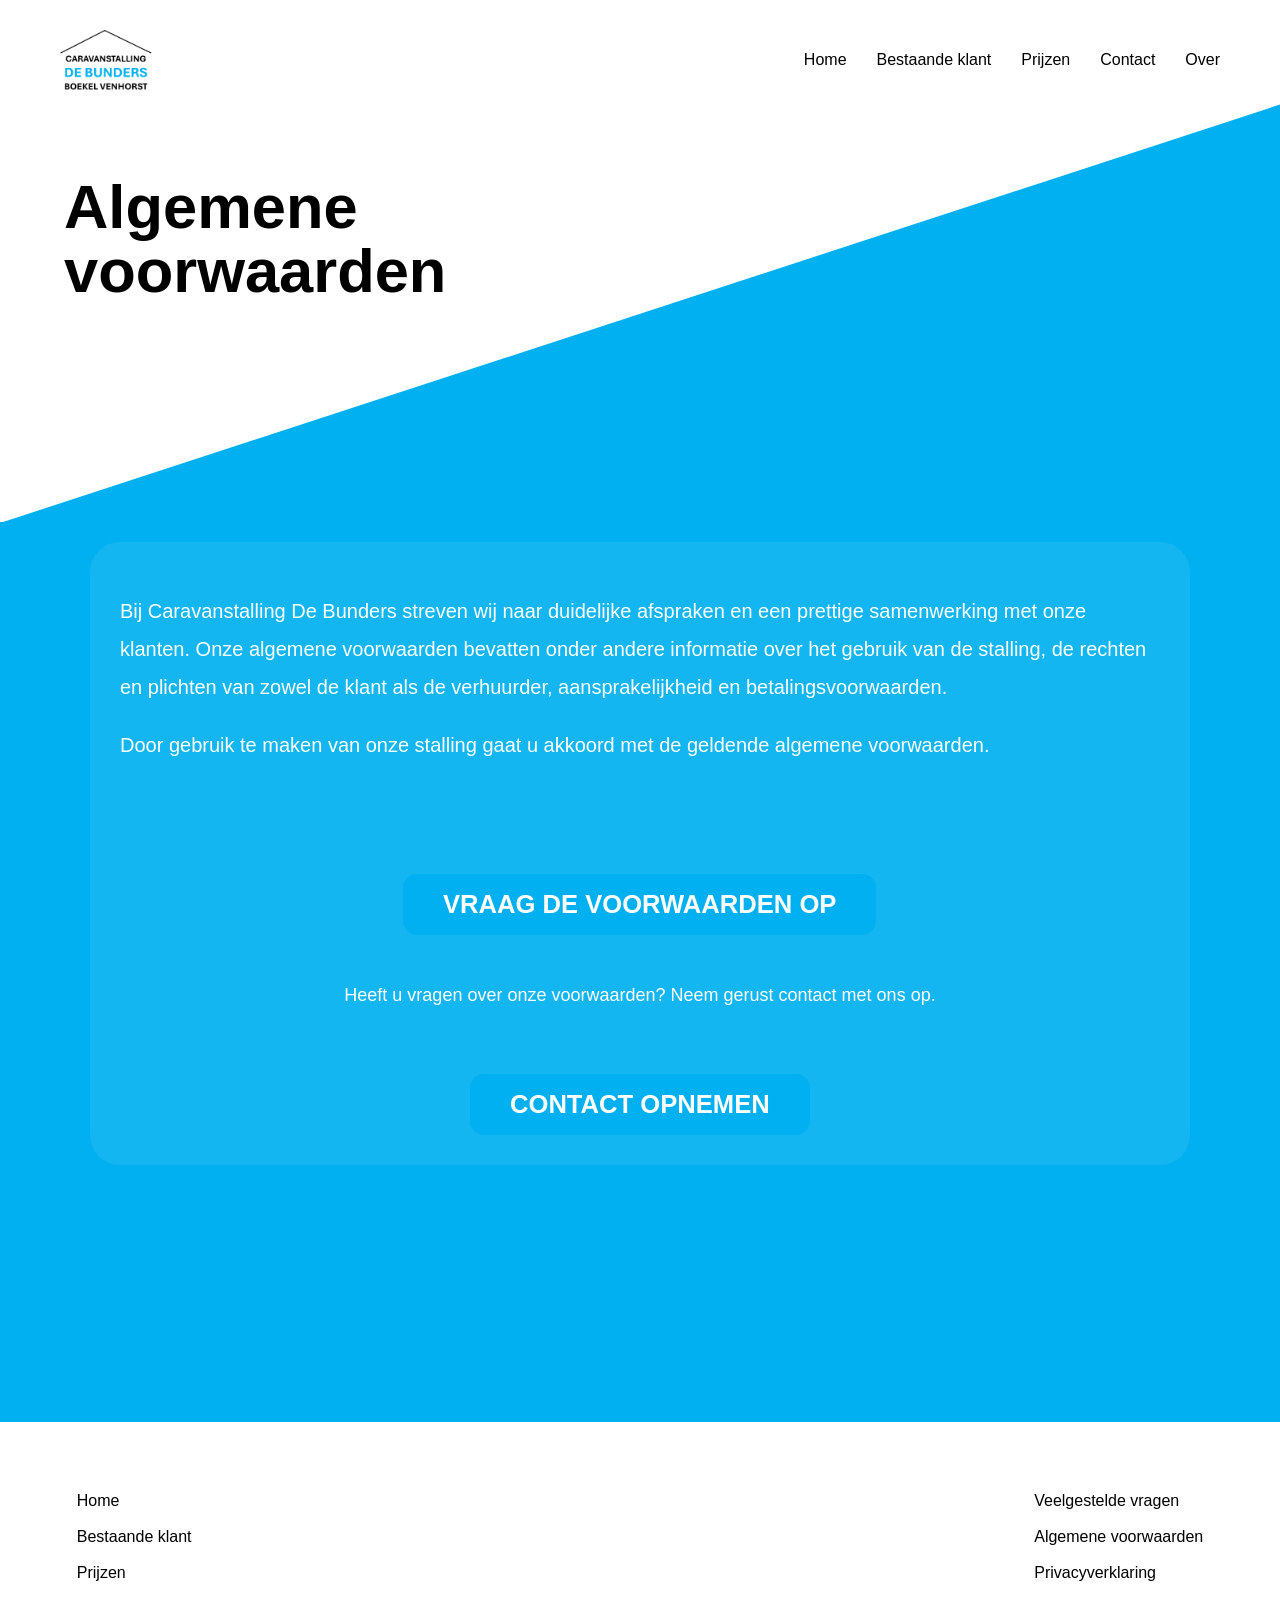
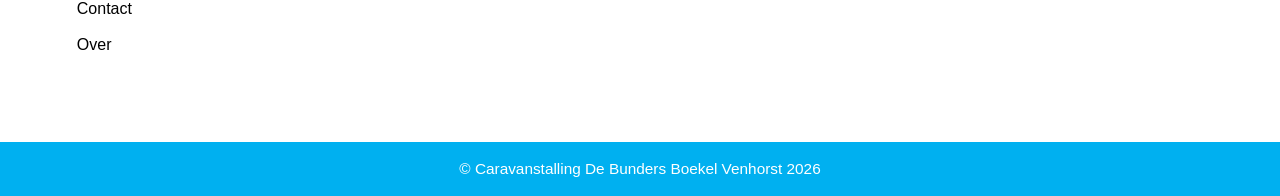
==== algemene-voorwaarden.html @ 17b9b96a "Derde versie" ====
<!DOCTYPE html>
<html lang="nl">
<head>
<meta charset="UTF-8">
<meta name="viewport" content="width=device-width, initial-scale=1.0">
<meta name="description" content="Lees hoe de algemene voorwaarden van Caravanstalling De Bunders worden verstrekt en neem contact op bij vragen.">
<title>Algemene voorwaarden | Caravanstalling De Bunders</title>

<link rel="icon" type="image/png" href="assets/images/Icon.png">
<link rel="stylesheet" href="assets/css/style.css">

</head>

<body class="subpage">
<a class="skip-link" href="#inhoud">Ga naar de inhoud</a>

<!-- NAVBAR -->
<header class="navbar">

    <a href="index.html" class="navbar-logo">
        <img src="assets/images/Icon.png" alt="Caravanstalling De Bunders" width="84" height="45">
    </a>

    <button class="nav-toggle" type="button" aria-expanded="false" aria-controls="hoofdmenu"><span class="sr-only">Menu openen</span><span></span><span></span><span></span></button>
    <nav class="nav-links" id="hoofdmenu" aria-label="Hoofdnavigatie">
        <a href="index.html">Home</a>
        <a href="bestaande-klant.html">Bestaande klant</a>
        <a href="prijzen.html">Prijzen</a>
        <a href="contact.html">Contact</a>
        <a href="over.html">Over</a>
    </nav>

</header>

<main id="inhoud">

<!-- HERO -->

<div class="hero">

    <div class="diagonal"></div>

    <div class="hero-content">

        <div class="logo">

            <h1 class="page-hero-title">Algemene voorwaarden</h1>

        </div>

    </div>

</div>

<!-- CONTENT -->

<div class="blue">

<div class="container">

<div class="card" style="max-width:1100px;margin:auto;">

<p style="font-size:20px;line-height:1.9;">

Bij Caravanstalling De Bunders streven wij naar duidelijke afspraken en een prettige samenwerking met onze klanten. Onze algemene voorwaarden bevatten onder andere informatie over het gebruik van de stalling, de rechten en plichten van zowel de klant als de verhuurder, aansprakelijkheid en betalingsvoorwaarden.

</p>

<p style="font-size:20px;line-height:1.9;">

Door gebruik te maken van onze stalling gaat u akkoord met de geldende algemene voorwaarden.

</p>

<div style="text-align:center;margin-top:60px;">

<a href="contact.html" class="cta-btn">

VRAAG DE VOORWAARDEN OP

</a>

</div>

<p style="margin-top:50px;text-align:center;font-size:18px;">

Heeft u vragen over onze voorwaarden? Neem gerust contact met ons op.

</p>

<div style="text-align:center;">

<a href="contact.html" class="cta-btn">

CONTACT OPNEMEN

</a>

</div>

</div>

</div>

</div>

<!-- FOOTER -->
</main>

<footer class="footer">

<div class="footer-grid">

<div>
<a href="index.html">Home</a>
<a href="bestaande-klant.html">Bestaande klant</a>
<a href="prijzen.html">Prijzen</a>
<a href="contact.html">Contact</a>
<a href="over.html">Over</a>
</div>

<div>
<a href="bestaande-klant.html#faq">Veelgestelde vragen</a>
<a href="algemene-voorwaarden.html">Algemene voorwaarden</a>
<a href="privacyverklaring.html">Privacyverklaring</a>
</footer>

</div>

</div>

<div class="footer-bottom">
© Caravanstalling De Bunders Boekel Venhorst 2026
</div>

<script src="assets/js/scroll.js"></script>
<script src="assets/js/navigation.js"></script>

</body>
</html>
---- assets/css/style.css ----
*{
  box-sizing:border-box;
}

html{
  scroll-behavior:smooth;
}

body{
  margin:0;
  padding:0;
  font-family:Aptos, sans-serif;
  overflow-x:hidden;
}

.hero,
.blue,
.diagonal,
.logo h1,
.logo h2,
.logo h3,
.navbar a,
.navbar a::after,
.card,
table,
th,
td,
.price-row,
.price-left,
small,
.footer,
.footer a,
.footer-bottom,
.cta-btn{
  transition:
    background-color 0.2s ease,
    color 0.2s ease,
    border-color 0.2s ease;
}

/* ================= NAVBAR ================= */

.navbar{
    position:fixed;
    top:30px;
    left:0;
    right:0;

    display:flex;
    justify-content:space-between;
    align-items:center;

    padding:0 clamp(20px,5vw,60px);

    z-index:10;
    
}

.navbar-logo img{
    height:60px;
    width:auto;
    display:block;
}

.subpage .hero,
.subpage .hero-content{
  min-height:58vh;
}

.nav-links{
    display:flex;
    gap:30px;
    align-items:center;
}

.navbar a{
  color:black;
  text-decoration:none;
  position:relative;
  transition:color 0.3s ease;
}

.navbar a::after{
  content:"";
  position:absolute;
  left:0;
  bottom:-6px;
  width:0;
  height:3px;
  background:rgb(0,176,240);
  transition:width 0.3s ease;
}

.navbar a:hover{
  color:rgb(0,176,240);
}

.navbar a:hover::after{
  width:100%;
}

.navbar-logo::after{
    display:none;
}

.navbar-logo:hover::after{
    display:none;
}

/* ================= HERO ================= */

.hero{
  position:relative;
  background:white;
  min-height:82vh;
  overflow:hidden;
}

.diagonal{
  position:absolute;
  inset:0;

  background:rgb(0,176,240);

  clip-path:polygon(
    0 100%,
    100% 20%,
    100% 100%,
    0 100%
  );
  margin-bottom:-1px;
}


.hero-content{
  max-width:1600px;
  margin:auto;

  display:flex;
  align-items:flex-start;

  min-height:82vh;

  padding:
    clamp(100px,12vw,160px)
    clamp(20px,5vw,70px)
    0
    clamp(20px,5vw,70px);

  position:relative;
  z-index:2;
}

.hero-image{

    flex:1;

    display:flex;
    justify-content:flex-end;
    align-items:center;

}

.hero-image img{

    width:200%;
    max-width:900px;

    height:450px;

    object-fit:cover;

    border-radius:30px;

    box-shadow:0 30px 60px rgba(0,0,0,.18);

    transition:.35s;

}

.hero-image img:hover{

    transform:scale(1.03);

}

/* ================= LOGO ================= */

.logo{
  position:relative;
  margin-top:20px;
  width:min(700px,90vw);
  transform:scale(0.8);
  transform-origin:top left;
}

@media (min-width:1600px){

  .logo{
    transform:scale(0.8) translateY(90px);
    transform-origin:top left;
  }

}

/* TITELS */

.logo h1{
  margin:0;
  font-size:clamp(28px,4vw,56px);
  font-weight:bold;
}

.logo h2{
  margin:0;
  font-size:clamp(42px,6vw,83px);
  font-weight:bold;
  color:rgb(0,176,240);
}

.logo h3{
  margin:0;
  font-size:clamp(28px,4vw,55px);
  font-weight:bold;
}

/* ================= BUTTON ================= */

.cta-btn{
  display:inline-block;
  margin-top:50px;

  text-decoration:none;
  font-size:clamp(18px,2vw,26px);
  font-weight:bold;

  color:white;
  background:rgb(0,176,240);

  padding:16px 40px;
  border-radius:14px;

  transition:
    transform 0.25s ease,
    box-shadow 0.25s ease;

  will-change:transform;
}

.cta-btn:hover{
  transform:translateY(-4px);
  box-shadow:0 12px 25px rgba(0,0,0,0.15);
}



/* ================= BLAUW GEDEELTE ================= */

.blue{
  background:rgb(0,176,240);
  color:white;

  min-height:100vh;

  padding:
    20px
    clamp(20px,5vw,60px);

  box-sizing:border-box;
}

.container{
  max-width:1600px;
  margin:auto;
}

.blue h1{
  text-align:center;
  font-size:clamp(32px,4vw, 40px);
  margin-bottom:40px;
}

.blue h2{
  text-align:center;
}

/* ================= FLEX ================= */

.flex{
  display:flex;
  flex-wrap:wrap;
  gap:30px;
  align-items:flex-start;
}

.half{
  flex:1 1 500px;
}

.quarter{
  flex:1 1 250px;
}

/* ================= CARDS ================= */

.card{
  background:rgba(255,255,255,0.08);

  border-radius:30px;
  padding:30px;

  transition:
    transform 0.3s ease,
    box-shadow 0.3s ease;

  will-change:transform;
}

.card:hover{
  transform:translateY(-8px);
  box-shadow:0 20px 40px rgba(0,0,0,0.15);
}

.vehicle-card{
  padding:18px 25px;
}

.vehicle-name{
    display:flex;
    align-items:center;
    gap:12px;

    color:black;
    font-weight:600;
}

.vehicle-name img{
    width:32px;
    height:32px;
    object-fit:contain;
}

/* ================= TABLE ================= */

table{
  width:100%;
  border-collapse:collapse;
  background:white;
  color:black;
  font-size:clamp(16px,1.5vw,22px);
  border-radius:20px;
  overflow:hidden;
}

th{
    text-align:left;
    padding:22px 20px;

    background:rgb(0,176,240);
    color:white;

    font-weight:bold;
}

td{
  padding:18px 20px;
  border-bottom:1px solid #e8e8e8;
}


/* ================= PRIJZEN ================= */

.price-row{
  display:flex;
  justify-content:space-between;
  align-items:center;

  gap:20px;

  padding:10px 0;

  border-bottom:1px solid rgba(255,255,255,0.25);

  font-size:clamp(16px,1.5vw,22px);

  transition:
    background 0.25s ease,
    padding-left 0.25s ease;
}

.price-row:hover{
  background:none;
}

.price-left{
  display:flex;
  align-items:center;
  gap:18px;
}

.price-left img{
  width:42px;
  height:42px;
  object-fit:contain;
}

small{
  font-size:14px;
}

.price-row-vehicle{
  display:flex;
  justify-content:space-between;
  align-items:center;

  gap:20px;

  padding:10px 0;

  font-size:clamp(16px,1.5vw,22px);
}

/* ================= VINKJES ================= */

.expectations{
  display:flex;
  justify-content:center;
  gap:100px;
  margin-top:30px;
}

.expectations p{
  margin:18px 0;
  font-size:18px;
}

.check{
  color:rgb(0,176,240);
  font-weight:bold;
}

/* ================= GALLERY ================= */

.gallery{
  margin-top:80px;
  margin-bottom:100px;

  display:flex;
  flex-wrap:wrap;

  gap:20px;
}

.gallery img{
  flex:1 1 350px;

  height:320px;

  object-fit:cover;

  border-radius:20px;

  transition:
    transform 0.4s ease,
    box-shadow 0.4s ease;

  will-change:transform;
}

.gallery img:hover{
  transform:scale(1.04);
  box-shadow:0 20px 40px rgba(0,0,0,0.18);
}

/* ================= FOOTER ================= */

.footer{
  background:white;
  padding:
    clamp(50px,6vw,70px)
    clamp(20px,6vw,80px);
}

.footer-grid{
  max-width:1400px;

  margin:auto;

  display:flex;
  justify-content:space-between;
  align-items:flex-start;

  gap:60px;
  flex-wrap:wrap;
}

.footer a{
  display:block;

  font-size:clamp(16px,1.0vw,20px);

  color:black;
  text-decoration:none;

  margin-bottom:18px;

  transition:
    color 0.25s ease,
    padding-left 0.25s ease;
}

.footer a:hover{
  color:rgb(0,176,240);
  padding-left:8px;
}

.footer-bottom{
  background:rgb(0,176,240);

  color:white;

  text-align:center;

  padding:18px;

  font-size:clamp(14px,1.2vw,18px);
}

/* ================= TABLET ================= */

@media (max-width:1100px){

  .roof{
    top:-140px;
  }

  .gallery img{
    height:280px;
  }
}

/* ================= MOBIEL ================= */

@media (max-width:900px){

  .navbar{
    position:static;

    justify-content:center;
    flex-wrap:wrap;

    padding:20px;

    background:white;
  }

  .hero{
    min-height:auto;
  }

  .hero-content{
    min-height:auto;

    padding:
      120px
      20px
      80px
      20px;
  }

  .logo{
    width:100%;
  }

  .roof{
    top:-110px;
    left:0;
  }

  .flex{
    flex-direction:column;
  }

  .half{
    width:100%;
  }

  .gallery{
    flex-direction:column;
  }

  .gallery img{
    width:100%;
    height:260px;
  }

  .footer-grid{
    flex-direction:column;
    gap:20px;
  }

  .price-row{
    flex-direction:column;
    align-items:flex-start;
  }
}

/* ================= KLEINE TELEFOONS ================= */

@media (max-width:500px){

  .roof{
    display:none;
  }

  .logo h1{
    font-size:28px;
  }

  .logo h2{
    font-size:42px;
  }

  .logo h3{
    font-size:28px;
  }

  .cta-btn{
    width:100%;
    text-align:center;
  }

  table{
    font-size:14px;
  }
}

/* ================= SCROLL THEME ================= */

body.scrolled .hero{
  background:rgb(0,176,240);
}

body.scrolled .diagonal{
  background:white;
}

body.scrolled .blue{
  background:white;
  color:black;
}

/* LOGO */

body.scrolled .logo h1,
body.scrolled .logo h2,
body.scrolled .logo h3{
  color:white;
}

/* NAVBAR */

body.scrolled .navbar{
  top:0;
  left:0;
  right:0;

  justify-content:space-between;

  background:rgb(0,176,240);

  padding:20px 40px;
}

body.scrolled .navbar a{
  color:white;
}

body.scrolled .navbar a::after{
  background:white;
}

.blue .check{
  color:white;
}

body.scrolled .blue .check{
  color:rgb(0,176,240);
}

body.scrolled .navbar-logo img{
  content:url("../images/Icon_wit.png");
}

/* KNOP */

body.scrolled .hero-btn{
  background:white;
  color:rgb(0,176,240);
}

/* TITELS ONDERSTE GEDEELTE */

body.scrolled .blue h1{
  color:black;
}

/* KAARTEN BLAUW HOUDEN */

body.scrolled .card{
  background:rgb(0,176,240);
  color:white;
}

/* TABEL WIT OP BLAUW HOUDEN */

body.scrolled table{
    background:white;
    color:black;
}

body.scrolled th{
    background:rgb(0,176,240);
    color:white;
}

body.scrolled td{
    color:black;
}

/* PRIJZEN WIT OP BLAUW HOUDEN */

body.scrolled .price-row{
  border-bottom:1px solid rgba(255,255,255,0.25);
}

body.scrolled .price-left,
body.scrolled small{
  color:white;
}

/* FOOTER BLAUW */

body.scrolled .footer{
  background:rgb(0,176,240);
}

body.scrolled .footer a{
  color:white;
}

body.scrolled .footer a:hover{
  color:white;
  opacity:0.8;
}

/* COPYRIGHT BALK WIT */

body.scrolled .footer-bottom{
  background:white;
  color:black;
}

.info-title{
  color:white;
}

body.scrolled .info-title{
  color:rgb(0,176,240);
}

.info-text{
  color:white;
}

body.scrolled .info-text{
  color:black;
}

/* CALCULATOR */

.price-calculator{
    width:100%;
    background:white;
    border-radius:20px;
    overflow:hidden;
    box-shadow:0 15px 35px rgba(0,0,0,.08);
}

.price-calculator input{

    width:90px;

    padding:10px;

    border:2px solid rgb(0,176,240);

    border-radius:10px;

    text-align:center;

    font-size:16px;

}

.price-calculator .result{
  font-weight:bold;
}

/* ABOUT */

.timeline-row{
  display:flex;
  align-items:center;
  gap:80px;
  margin:120px 0;
  position:relative;
}

.timeline-row.reverse{
  flex-direction:row;
}

.timeline-text{
  flex:1;
}

.timeline-text h2{
  color:rgb(0,176,240);
  margin-bottom:20px;
}

.timeline-text p{
  font-size:18px;
  line-height:1.8;
}

.timeline-year{
  display:inline-block;

  background:rgb(0,176,240);
  color:white;

  padding:10px 20px;
  border-radius:999px;

  font-weight:bold;

  margin-bottom:25px;
}

.about-image{
  flex:1;
  overflow:hidden;
  border-radius:25px;
}

.about-image img{
  width:100%;
  display:block;
  border-radius:25px;

  transition:
    transform .5s ease,
    box-shadow .5s ease;
}

.about-image img:hover{
  transform:scale(1.05);
  box-shadow:0 20px 40px rgba(0,176,240,.25);
}

.timeline-row::before{
  content:"";

  position:absolute;

  left:50%;
  top:-60px;

  width:4px;
  height:120px;

  background:rgb(0,176,240);

  transform:translateX(-50%);
}

.timeline-row{
  opacity:0;
  transform:translateY(80px);
  transition:
    opacity 0.8s ease,
    transform 0.8s ease;
}

.timeline-row.show{
  opacity:1;
  transform:translateY(0);
}

/* ================= CONTACT PAGINA ================= */

.contact-flex{
    display:flex;
    align-items:center;
    justify-content:space-between;
    gap:80px;
    margin:80px 0;
}

.contact-info{
    flex:0 0 42%;
}

.contact-info h2{
    color:rgb(0,176,240);
    margin-bottom:40px;
    text-align:left;
}

.contact-item{
    display:flex;
    align-items:flex-start;
    gap:18px;
    margin-bottom:28px;
    font-size:22px;
    line-height:1.8;
}

.contact-item i{
    width:30px;
    color:rgb(0,176,240);
    font-size:24px;
    margin-top:4px;
    flex-shrink:0;
    text-align:center;
}

.contact-item span{
    display:block;
}

.contact-photo{
    flex:1;
}

.contact-photo img{
    width:100%;
    height:auto;
    display:block;

    border-radius:25px;
    box-shadow:0 20px 50px rgba(0,0,0,.15);

    transition:.35s;
}

.contact-photo img:hover{
    transform:scale(1.03);
}

@media(max-width:900px){

.contact-flex{
    flex-direction:column;
    gap:50px;
}

.contact-info,
.contact-photo{
    flex:1;
    width:100%;
}

.contact-photo img{
    margin:auto;
    max-width:100%;
}

}

.address{
    display:flex;
    flex-direction:column;
    gap:2px;
}

.address span{
    margin-left:0;
}

/* FAQ */

.faq-item{
    background:white;
    border-radius:18px;
    margin-bottom:18px;
    overflow:hidden;
    box-shadow:0 10px 25px rgba(0,0,0,.08);
}

.faq-question{
    width:100%;
    border:none;
    background:white;
    cursor:pointer;

    display:flex;
    justify-content:space-between;
    align-items:center;

    padding:24px 30px;

    font-size:20px;
    font-weight:600;

    color:#333;
}

.faq-question i{
    color:rgb(0,176,240);
    transition:.3s;
}

.faq-answer{
    max-height:0;
    overflow:hidden;
    transition:max-height .35s ease;
}

.faq-answer p{
    padding:0 30px 25px;
    line-height:1.8;
    margin:0;
}

.faq-item.active .faq-answer{
    max-height:250px;
}

.faq-item.active i{
    transform:rotate(180deg);
}

/* ================= BESTAANDE KLANT ================= */

.card{
    transition:
        transform .35s ease,
        box-shadow .35s ease;
}

.card:hover{

    transform:translateY(-10px);

    box-shadow:
    0 20px 45px rgba(0,176,240,.18);

}

html{
    scroll-behavior:smooth;
}

/* ================= REVIEWS ================= */

.reviews-section{
    margin:100px 0;
}

.reviews-section h1{
    text-align:center;
    margin-bottom:50px;
}

.reviews{
    display:flex;
    gap:20px;
    flex-wrap:wrap;
}

.review-card{

    flex:1 1 350px;

    background:white;
    color:#333;

    border-radius:25px;
    padding:35px;

    box-shadow:0 15px 35px rgba(0,0,0,.08);

    transition:
        transform .3s ease,
        box-shadow .3s ease;
}

.review-card:hover{
    transform:translateY(-8px);
    box-shadow:0 20px 45px rgba(0,176,240,.18);
}

.stars{
    color:rgb(0,176,240);
    font-size:28px;
    letter-spacing:4px;
    margin-bottom:20px;
}

.review-card p{
    line-height:1.8;
    font-size:17px;
    margin-bottom:25px;
}

.review-card h3{
    margin:0;
    color:rgb(0,176,240);
    font-size:18px;
}

/* ================= BASIS, TOEGANKELIJKHEID & MOBIEL ================= */

img{
  max-width:100%;
}

a:focus-visible,
button:focus-visible,
input:focus-visible,
[tabindex]:focus-visible{
  outline:3px solid #ffcf33;
  outline-offset:4px;
}

.skip-link{
  position:fixed;
  top:10px;
  left:10px;
  z-index:100;
  padding:12px 18px;
  border-radius:8px;
  color:white;
  background:#111;
  transform:translateY(-150%);
}

.skip-link:focus{
  transform:translateY(0);
}

.sr-only{
  position:absolute;
  width:1px;
  height:1px;
  padding:0;
  margin:-1px;
  overflow:hidden;
  clip:rect(0,0,0,0);
  white-space:nowrap;
  border:0;
}

.nav-toggle{
  display:none;
  width:46px;
  height:42px;
  padding:9px;
  border:0;
  border-radius:8px;
  color:inherit;
  background:transparent;
  cursor:pointer;
}

.nav-toggle > span:not(.sr-only){
  display:block;
  height:3px;
  margin:4px 0;
  border-radius:3px;
  background:currentColor;
}

.navbar a[aria-current="page"]::after{
  width:100%;
}

.logo .brand-primary,
.logo .brand-name,
.logo .brand-location{
  margin:0;
  line-height:1.05;
  font-weight:bold;
}

.logo .brand-primary{
  font-size:clamp(28px,4vw,56px);
}

.logo .brand-name{
  color:rgb(0,176,240);
  font-size:clamp(42px,6vw,83px);
}

.logo .brand-location{
  font-size:clamp(28px,4vw,55px);
}

.logo .page-hero-title{
  margin:0;
  max-width:100%;
  color:black;
  font-size:clamp(42px,6vw,83px);
  font-weight:bold;
  line-height:1.05;
}

body.scrolled .logo .page-hero-title{
  color:black;
}

body.scrolled .logo .brand-primary,
body.scrolled .logo .brand-name,
body.scrolled .logo .brand-location{
  color:white;
}

.section-title{
  margin-top:80px;
  text-align:center;
  font-size:clamp(32px,4vw,40px);
}

.section-title-spaced{
  margin-top:120px;
}

.table-scroll{
  width:100%;
  overflow-x:auto;
  border-radius:20px;
  -webkit-overflow-scrolling:touch;
}

.table-scroll table{
  min-width:850px;
}

.price-calculator .vehicle-name img{
  filter:brightness(0);
}

.reviews-section h2{
  text-align:center;
  margin-bottom:50px;
}

.contact-item a{
  color:inherit;
  text-decoration-thickness:2px;
  text-underline-offset:4px;
}

@media (max-width:900px){
  .navbar-logo img{
    content:url("../images/Icon_wit.png");
  }
}

@media (max-width:900px){
  .navbar,
  body.scrolled .navbar{
    position:fixed;
    top:0;
    left:0;
    right:0;
    justify-content:space-between;
    padding:12px 20px;
    background:rgb(0,176,240);
  }

  .navbar a,
  body.scrolled .navbar a{
    color:white;
  }

  .nav-toggle{
    display:block;
    color:white;
  }

  .nav-links{
    position:absolute;
    top:100%;
    left:0;
    right:0;
    display:none;
    flex-direction:column;
    align-items:stretch;
    gap:0;
    padding:8px 20px 20px;
    background:rgb(0,176,240);
    box-shadow:0 12px 25px rgba(0,0,0,.15);
  }

  .nav-links.is-open{
    display:flex;
  }

  .nav-links a{
    padding:13px 4px;
  }

  .hero-content{
    padding-top:140px;
  }

  .subpage .hero,
  .subpage .hero-content{
    min-height:52vh;
  }

  .expectations{
    flex-direction:column;
    gap:0;
    align-items:flex-start;
    max-width:560px;
    margin-left:auto;
    margin-right:auto;
  }

  .timeline-row,
  .timeline-row.reverse{
    flex-direction:column;
    gap:35px;
    margin:70px 0;
  }

  .timeline-row::before{
    display:none;
  }

  .reviews-section{
    padding:0 20px;
  }

  .price-row-vehicle{
    flex-direction:column;
    align-items:flex-start;
  }

  .section-title-spaced{
    margin-top:70px;
  }
}

@media (max-width:500px){
  .logo .brand-primary,
  .logo .brand-location{
    font-size:28px;
  }

  .logo .brand-name{
    font-size:42px;
  }
}

@media (prefers-reduced-motion:reduce){
  *,
  *::before,
  *::after{
    scroll-behavior:auto !important;
    transition-duration:0.01ms !important;
    animation-duration:0.01ms !important;
    animation-iteration-count:1 !important;
  }

  .timeline-row{
    opacity:1;
    transform:none;
  }
}

.navbar-solid{
  top:0;
  padding-top:18px;
  padding-bottom:18px;
  color:white;
  background:rgb(0,176,240);
}

.navbar-solid a{
  color:white;
}

.navbar-solid a::after{
  background:white;
}

.legal-page{
  min-height:70vh;
  padding:150px clamp(20px,5vw,60px) 90px;
  background:#f7fbfd;
}

.legal-content{
  max-width:900px;
}

.legal-content h2{
  margin-top:38px;
  text-align:left;
  color:white;
}

.legal-content p{
  font-size:18px;
  line-height:1.8;
}

.legal-intro{
  font-size:21px !important;
}

.legal-updated{
  margin-top:50px;
  font-size:15px !important;
  color:rgba(255,255,255,0.8);
}

body.scrolled .legal-content h2{
  color:rgb(0,136,190);
}

body.scrolled .legal-updated{
  color:#555;
}

@media (min-width:901px){
  .subpage .hero,
  .subpage .hero-content{
    min-height:58vh;
  }
}

/* ================= HOMEPAGE HERO ================= */

.home-page .home-hero{
  min-height:clamp(680px,88vh,920px);
  background:#10212a;
  isolation:isolate;
}

.home-hero-image,
.home-hero-overlay{
  position:absolute;
  inset:0;
  width:100%;
  height:100%;
}

.home-hero-image{
  z-index:-3;
  object-fit:cover;
  object-position:center 48%;
}

.home-hero-overlay{
  z-index:-2;
  background:
    linear-gradient(90deg,rgba(7,20,29,.88) 0%,rgba(7,20,29,.68) 38%,rgba(7,20,29,.15) 72%,rgba(7,20,29,.08) 100%),
    linear-gradient(0deg,rgba(7,20,29,.2),rgba(7,20,29,.05));
}

.home-page .home-hero::after{
  content:"";
  position:absolute;
  z-index:-1;
  left:0;
  right:0;
  bottom:-1px;
  height:clamp(120px,14vw,220px);
  background:rgb(0,176,240);
  clip-path:polygon(0 100%,100% 0,100% 100%);
}

.home-page .home-hero-content{
  min-height:clamp(680px,88vh,920px);
  align-items:center;
  padding-top:120px;
  padding-bottom:clamp(150px,15vw,230px);
}

.home-hero-copy{
  width:min(720px,70vw);
  color:white;
}

.hero-eyebrow{
  margin:0 0 22px;
  font-size:clamp(15px,1.4vw,19px);
  font-weight:700;
  letter-spacing:.08em;
  text-transform:uppercase;
}

.home-hero-copy h1{
  max-width:700px;
  margin:0;
  font-size:clamp(44px,5.5vw,78px);
  line-height:1.04;
  letter-spacing:-.035em;
  text-shadow:0 3px 20px rgba(0,0,0,.25);
}

.hero-intro{
  max-width:650px;
  margin:28px 0 0;
  font-size:clamp(19px,1.8vw,25px);
  line-height:1.55;
  text-shadow:0 2px 14px rgba(0,0,0,.3);
}

.hero-actions{
  display:flex;
  flex-wrap:wrap;
  gap:16px;
  margin-top:38px;
}

.hero-actions .cta-btn{
  margin-top:0;
  padding:15px 28px;
  border:2px solid transparent;
  border-radius:10px;
  font-size:clamp(16px,1.5vw,20px);
  text-transform:uppercase;
}

.hero-secondary{
  color:white;
  border-color:white !important;
  background:rgba(0,0,0,.18);
  backdrop-filter:blur(4px);
}

.hero-secondary:hover{
  background:white;
  color:#111;
}

.home-page:not(.scrolled) .navbar{
  top:0;
  padding-top:20px;
  padding-bottom:20px;
  background:linear-gradient(180deg,rgba(0,0,0,.42),transparent);
}

.home-page:not(.scrolled) .navbar a{
  color:white;
  text-shadow:0 1px 8px rgba(0,0,0,.45);
}

.home-page:not(.scrolled) .navbar a::after{
  background:white;
}

.home-page.scrolled .home-hero::after{
  background:white;
}

@media (max-width:900px){
  .home-page .home-hero,
  .home-page .home-hero-content{
    min-height:760px;
  }

  .home-page .home-hero-content{
    align-items:flex-end;
    padding:130px 24px 190px;
  }

  .home-hero-image{
    object-position:62% center;
  }

  .home-hero-overlay{
    background:linear-gradient(0deg,rgba(7,20,29,.9) 0%,rgba(7,20,29,.52) 58%,rgba(7,20,29,.18) 100%);
  }

  .home-hero-copy{
    width:100%;
  }

  .home-hero-copy h1{
    font-size:clamp(40px,10vw,58px);
  }
}

@media (max-width:500px){
  .home-page .home-hero,
  .home-page .home-hero-content{
    min-height:700px;
  }

  .home-page .home-hero-content{
    padding-right:20px;
    padding-bottom:155px;
    padding-left:20px;
  }

  .hero-eyebrow{
    margin-bottom:16px;
    font-size:13px;
  }

  .home-hero-copy h1{
    font-size:clamp(38px,11vw,50px);
  }

  .hero-intro{
    margin-top:20px;
    font-size:18px;
  }

  .hero-actions{
    gap:10px;
    margin-top:28px;
  }
}
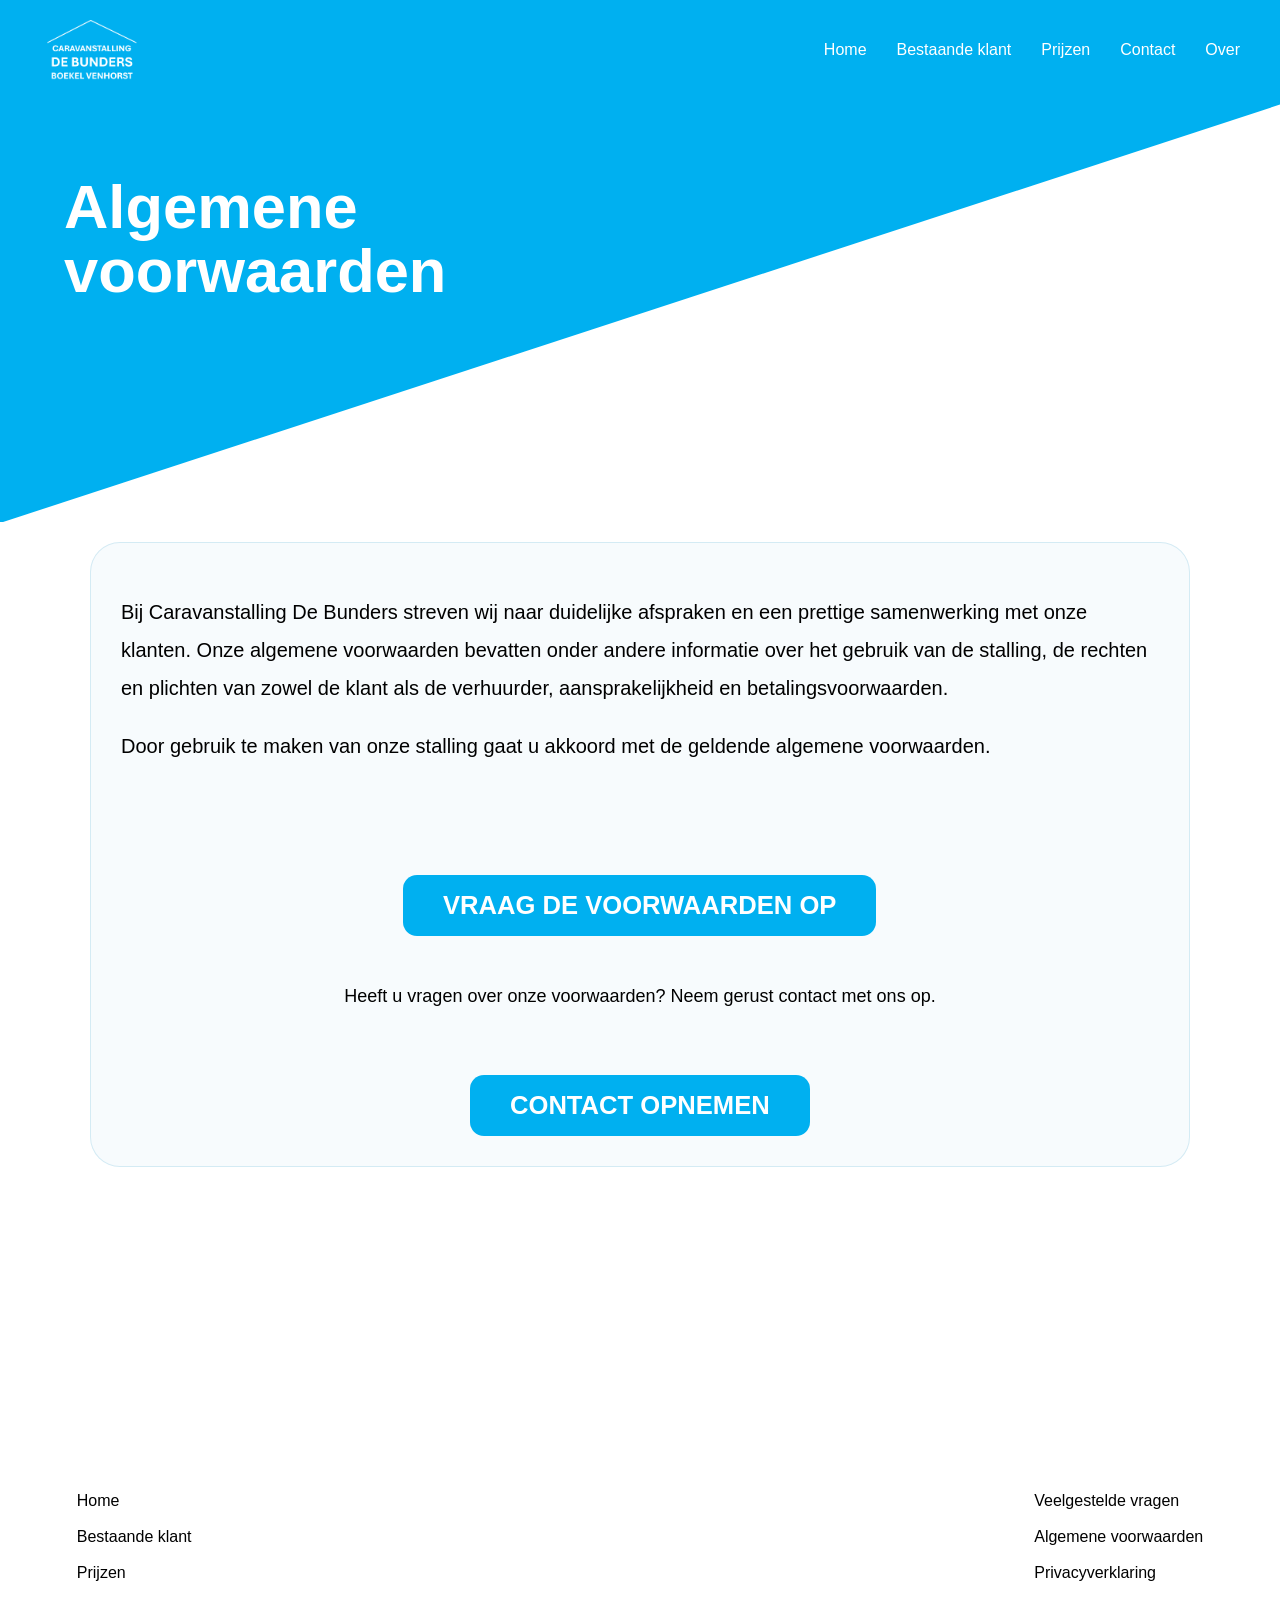
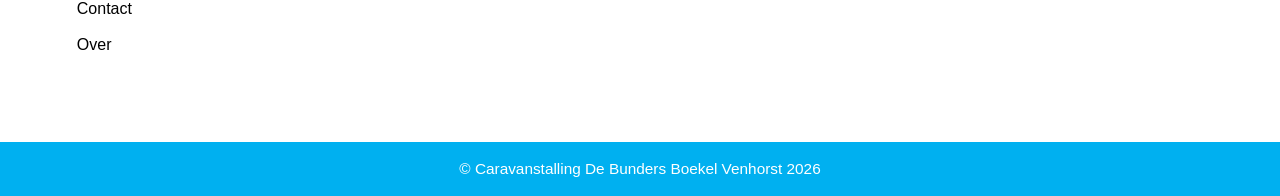
==== commit 180de429: "Vierde versie" ====
--- a/algemene-voorwaarden.html
+++ b/algemene-voorwaarden.html
@@ -133,7 +133,6 @@
 © Caravanstalling De Bunders Boekel Venhorst 2026
 </div>
 
-<script src="assets/js/scroll.js"></script>
 <script src="assets/js/navigation.js"></script>
 
 </body>
--- a/assets/css/style.css
+++ b/assets/css/style.css
@@ -777,6 +777,63 @@
   color:black;
 }
 
+/* ================= STATISCHE SUBPAGINA'S ================= */
+
+.subpage .hero{
+  background:rgb(0,176,240);
+}
+
+.subpage .diagonal{
+  background:white;
+}
+
+.subpage .logo .page-hero-title{
+  color:white;
+}
+
+.subpage .blue{
+  background:white;
+  color:black;
+}
+
+.subpage .navbar{
+  top:0;
+  padding:20px 40px;
+  background:rgb(0,176,240);
+}
+
+.subpage .navbar a{
+  color:white;
+}
+
+.subpage .navbar a::after{
+  background:white;
+}
+
+.subpage .navbar-logo img{
+  content:url("../images/Icon_wit.png");
+}
+
+.subpage .card{
+  border:1px solid rgba(0,136,190,0.14);
+  background:#f7fbfd;
+  color:black;
+}
+
+.subpage .blue .check,
+.subpage .info-title,
+.subpage .legal-content h2{
+  color:rgb(0,136,190);
+}
+
+.subpage .info-text{
+  color:black;
+}
+
+.subpage .legal-updated{
+  color:#555;
+}
+
 /* CALCULATOR */
 
 .price-calculator{
@@ -1218,10 +1275,6 @@
   line-height:1.05;
 }
 
-body.scrolled .logo .page-hero-title{
-  color:black;
-}
-
 body.scrolled .logo .brand-primary,
 body.scrolled .logo .brand-name,
 body.scrolled .logo .brand-location{
@@ -1280,6 +1333,10 @@
     justify-content:space-between;
     padding:12px 20px;
     background:rgb(0,176,240);
+  }
+
+  .subpage .navbar{
+    padding:12px 20px;
   }
 
   .navbar a,
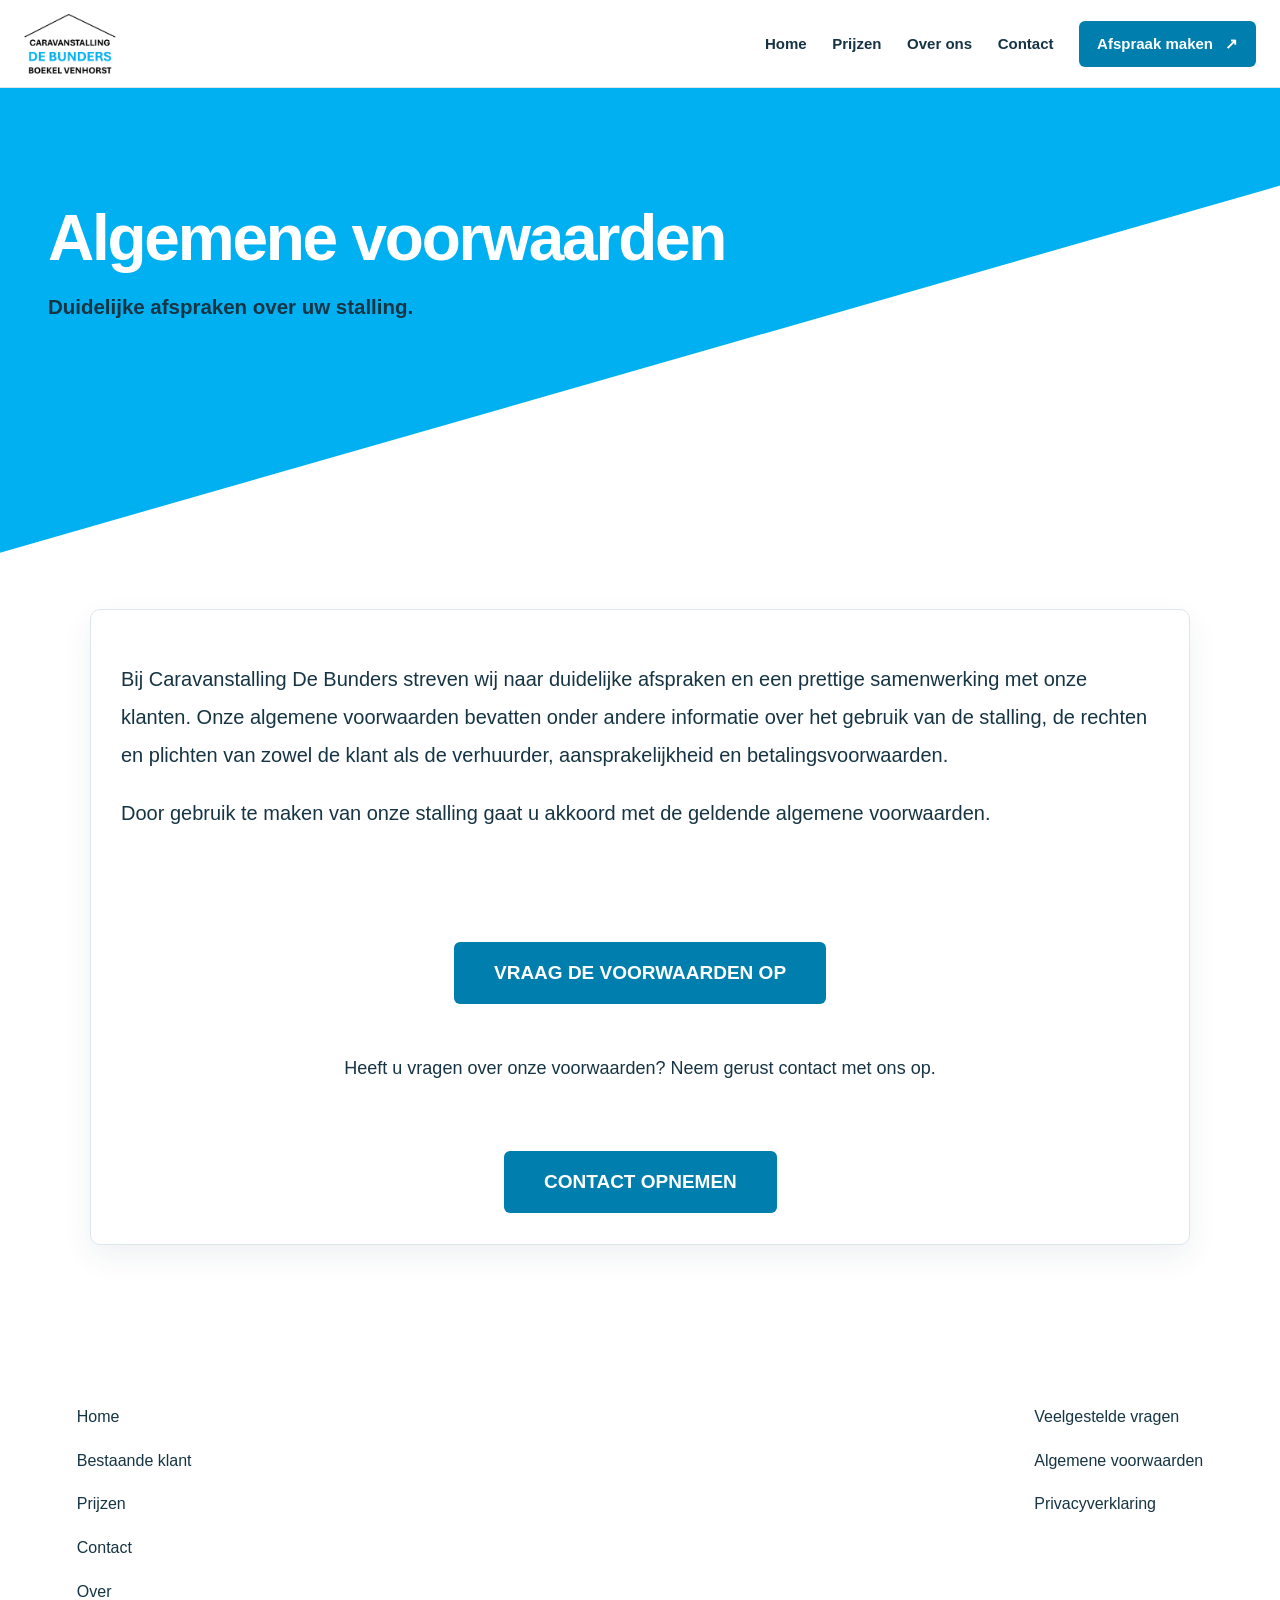
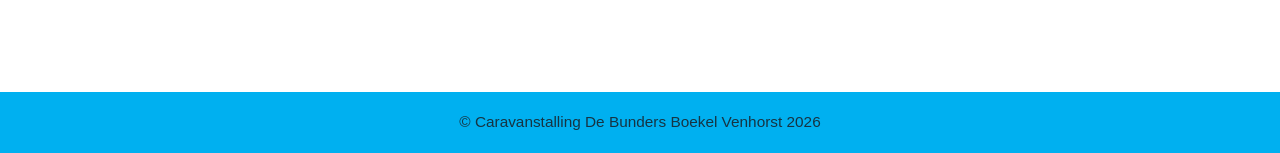
==== commit 7980471f: "Vernieuw de homepage met foto's, tarieven en reviews Introduceer aparte homepage- en subpagina-stijl" ====
--- a/algemene-voorwaarden.html
+++ b/algemene-voorwaarden.html
@@ -8,6 +8,7 @@
 
 <link rel="icon" type="image/png" href="assets/images/Icon.png">
 <link rel="stylesheet" href="assets/css/style.css">
+<link rel="stylesheet" href="assets/css/subpage.css">
 
 </head>
 
@@ -23,11 +24,11 @@
 
     <button class="nav-toggle" type="button" aria-expanded="false" aria-controls="hoofdmenu"><span class="sr-only">Menu openen</span><span></span><span></span><span></span></button>
     <nav class="nav-links" id="hoofdmenu" aria-label="Hoofdnavigatie">
-        <a href="index.html">Home</a>
-        <a href="bestaande-klant.html">Bestaande klant</a>
-        <a href="prijzen.html">Prijzen</a>
-        <a href="contact.html">Contact</a>
-        <a href="over.html">Over</a>
+      <a href="index.html">Home</a>
+      <a href="prijzen.html">Prijzen</a>
+      <a href="over.html">Over ons</a>
+      <a href="contact.html">Contact</a>
+      <a href="bestaande-klant.html#afspraak-maken" class="nav-appointment">Afspraak maken <span aria-hidden="true">↗</span></a>
     </nav>
 
 </header>
@@ -45,6 +46,7 @@
         <div class="logo">
 
             <h1 class="page-hero-title">Algemene voorwaarden</h1>
+            <p class="page-hero-subtitle">Duidelijke afspraken over uw stalling.</p>
 
         </div>
 
--- a/assets/css/style.css
+++ b/assets/css/style.css
@@ -1503,188 +1503,80 @@
   }
 }
 
-/* ================= HOMEPAGE HERO ================= */
-
-.home-page .home-hero{
-  min-height:clamp(680px,88vh,920px);
-  background:#10212a;
+/* ================= GEDEELDE NAVBAR ================= */
+:root { --roof-angle:-26deg; --roof-ratio:2.0503; }
+
+.navbar,
+body.scrolled .navbar,
+.subpage .navbar,
+.home-page:not(.scrolled) .navbar {
+  top:0; left:0; right:0;
+  height:88px;
+  padding:0 max(24px, calc((100vw - 1240px) / 2));
+  background:#fff;
+  border-bottom:1px solid #dce6eb;
   isolation:isolate;
 }
-
-.home-hero-image,
-.home-hero-overlay{
-  position:absolute;
-  inset:0;
-  width:100%;
-  height:100%;
-}
-
-.home-hero-image{
-  z-index:-3;
-  object-fit:cover;
-  object-position:center 48%;
-}
-
-.home-hero-overlay{
-  z-index:-2;
-  background:
-    linear-gradient(90deg,rgba(7,20,29,.88) 0%,rgba(7,20,29,.68) 38%,rgba(7,20,29,.15) 72%,rgba(7,20,29,.08) 100%),
-    linear-gradient(0deg,rgba(7,20,29,.2),rgba(7,20,29,.05));
-}
-
-.home-page .home-hero::after{
-  content:"";
-  position:absolute;
-  z-index:-1;
-  left:0;
-  right:0;
-  bottom:-1px;
-  height:clamp(120px,14vw,220px);
-  background:rgb(0,176,240);
+.navbar::before { content:none; }
+.navbar-logo,
+.subpage .navbar-logo {
+  position:relative; align-self:center; margin:0; flex-shrink:0;
+  opacity:1; visibility:visible; transform:none;
+}
+.navbar-logo img,
+body.scrolled .navbar-logo img,
+.subpage .navbar-logo img {
+  height:60px; width:auto; content:url("../images/Icon.png");
+}
+.navbar .nav-links,
+body.scrolled .navbar .nav-links {
+  position:relative; align-self:center; height:auto; margin-left:auto;
+  padding:0; gap:clamp(18px,2vw,30px); background:#fff;
+}
+.navbar .nav-links a,
+body.scrolled .navbar .nav-links a,
+.home-page:not(.scrolled) .navbar .nav-links a {
+  display:flex; align-items:center; color:#163443;
+  font-size:15px; font-weight:600; text-shadow:none;
+}
+.navbar .nav-links a:hover { color:#007eae; }
+.navbar .nav-links a::after,
+body.scrolled .navbar .nav-links a::after {
+  bottom:-8px; height:2px; background:#007eae;
+}
+.navbar .nav-links .nav-appointment,
+body.scrolled .navbar .nav-links .nav-appointment {
+  padding:11px 18px; gap:12px; border-radius:6px;
+  background:#007eae; color:#fff;
+}
+.navbar .nav-links .nav-appointment:hover { background:#00658d; }
+.navbar .nav-links .nav-appointment::after { display:none; }
+
+/* Een vaste verhouding houdt de daklijn op alle schermen op 26 graden. */
+.subpage .diagonal {
+  inset:auto 0 0 auto; width:min(52vw, 600px); height:auto;
+  aspect-ratio:var(--roof-ratio);
   clip-path:polygon(0 100%,100% 0,100% 100%);
 }
 
-.home-page .home-hero-content{
-  min-height:clamp(680px,88vh,920px);
-  align-items:center;
-  padding-top:120px;
-  padding-bottom:clamp(150px,15vw,230px);
-}
-
-.home-hero-copy{
-  width:min(720px,70vw);
-  color:white;
-}
-
-.hero-eyebrow{
-  margin:0 0 22px;
-  font-size:clamp(15px,1.4vw,19px);
-  font-weight:700;
-  letter-spacing:.08em;
-  text-transform:uppercase;
-}
-
-.home-hero-copy h1{
-  max-width:700px;
-  margin:0;
-  font-size:clamp(44px,5.5vw,78px);
-  line-height:1.04;
-  letter-spacing:-.035em;
-  text-shadow:0 3px 20px rgba(0,0,0,.25);
-}
-
-.hero-intro{
-  max-width:650px;
-  margin:28px 0 0;
-  font-size:clamp(19px,1.8vw,25px);
-  line-height:1.55;
-  text-shadow:0 2px 14px rgba(0,0,0,.3);
-}
-
-.hero-actions{
-  display:flex;
-  flex-wrap:wrap;
-  gap:16px;
-  margin-top:38px;
-}
-
-.hero-actions .cta-btn{
-  margin-top:0;
-  padding:15px 28px;
-  border:2px solid transparent;
-  border-radius:10px;
-  font-size:clamp(16px,1.5vw,20px);
-  text-transform:uppercase;
-}
-
-.hero-secondary{
-  color:white;
-  border-color:white !important;
-  background:rgba(0,0,0,.18);
-  backdrop-filter:blur(4px);
-}
-
-.hero-secondary:hover{
-  background:white;
-  color:#111;
-}
-
-.home-page:not(.scrolled) .navbar{
-  top:0;
-  padding-top:20px;
-  padding-bottom:20px;
-  background:linear-gradient(180deg,rgba(0,0,0,.42),transparent);
-}
-
-.home-page:not(.scrolled) .navbar a{
-  color:white;
-  text-shadow:0 1px 8px rgba(0,0,0,.45);
-}
-
-.home-page:not(.scrolled) .navbar a::after{
-  background:white;
-}
-
-.home-page.scrolled .home-hero::after{
-  background:white;
-}
-
-@media (max-width:900px){
-  .home-page .home-hero,
-  .home-page .home-hero-content{
-    min-height:760px;
-  }
-
-  .home-page .home-hero-content{
-    align-items:flex-end;
-    padding:130px 24px 190px;
-  }
-
-  .home-hero-image{
-    object-position:62% center;
-  }
-
-  .home-hero-overlay{
-    background:linear-gradient(0deg,rgba(7,20,29,.9) 0%,rgba(7,20,29,.52) 58%,rgba(7,20,29,.18) 100%);
-  }
-
-  .home-hero-copy{
-    width:100%;
-  }
-
-  .home-hero-copy h1{
-    font-size:clamp(40px,10vw,58px);
-  }
-}
-
-@media (max-width:500px){
-  .home-page .home-hero,
-  .home-page .home-hero-content{
-    min-height:700px;
-  }
-
-  .home-page .home-hero-content{
-    padding-right:20px;
-    padding-bottom:155px;
-    padding-left:20px;
-  }
-
-  .hero-eyebrow{
-    margin-bottom:16px;
-    font-size:13px;
-  }
-
-  .home-hero-copy h1{
-    font-size:clamp(38px,11vw,50px);
-  }
-
-  .hero-intro{
-    margin-top:20px;
-    font-size:18px;
-  }
-
-  .hero-actions{
-    gap:10px;
-    margin-top:28px;
-  }
-}
+@media (max-width:900px) {
+  .navbar, body.scrolled .navbar, .subpage .navbar,
+  .home-page:not(.scrolled) .navbar { height:72px; padding:0 24px; }
+  .navbar-logo img, body.scrolled .navbar-logo img { height:48px; }
+  .nav-toggle {
+    position:absolute; top:13px; right:18px; width:46px; height:46px;
+    margin:0; color:#163443; background:transparent; z-index:2;
+  }
+  .nav-toggle > span:not(.sr-only) { background:currentColor; }
+  .navbar .nav-links, body.scrolled .navbar .nav-links {
+    position:absolute; top:100%; left:0; right:0;
+    align-self:auto; height:auto; margin:0; padding:12px 24px 24px; gap:0;
+    border-bottom:1px solid #dce6eb; box-shadow:0 12px 20px #16344310;
+  }
+  .navbar .nav-links a, body.scrolled .navbar .nav-links a { display:block; }
+  .navbar .nav-links a::after, body.scrolled .navbar .nav-links a::after { bottom:7px; }
+  .navbar .nav-links .nav-appointment { width:fit-content; margin-top:12px; }
+}
+
+/* Houd de afspraaksectie zichtbaar onder de vaste navigatie. */
+#afspraak-maken { scroll-margin-top:110px; }
--- a/assets/css/subpage.css
+++ b/assets/css/subpage.css
@@ -0,0 +1,141 @@
+/* Gedeelde navigatie en blauwe titelvlakken voor de subpagina's. */
+.subpage {
+  --page-ink:#163443;
+  --page-brand:#00b0f0;
+  --page-line:#dce6eb;
+  color:var(--page-ink);
+  background:#fff;
+  line-height:1.6;
+}
+
+.subpage .navbar,
+.subpage.scrolled .navbar {
+  position:sticky;
+  top:0;
+  height:88px;
+  padding:0 max(24px, calc((100vw - 1240px) / 2));
+  background:#fff;
+  border-bottom:1px solid var(--page-line);
+}
+.subpage .navbar .nav-links,
+.subpage.scrolled .navbar .nav-links { background:#fff; }
+.subpage .navbar .nav-links a,
+.subpage.scrolled .navbar .nav-links a { color:var(--page-ink); }
+.subpage .navbar .nav-links a::after,
+.subpage.scrolled .navbar .nav-links a::after { background:#007eae; }
+.subpage .navbar .nav-links .nav-appointment,
+.subpage.scrolled .navbar .nav-links .nav-appointment { color:#fff; }
+.subpage .navbar-logo img,
+.subpage.scrolled .navbar-logo img { height:60px; content:url("../images/Icon.png"); }
+
+.subpage .hero,
+.subpage.scrolled .hero {
+  --hero-cut:28.6745vw;
+  --hero-safe:clamp(90px, calc(200px - 8vw), 150px);
+  min-height:calc(var(--hero-cut) + var(--hero-safe));
+  background:var(--page-brand);
+  clip-path:polygon(0 0, 100% 0, 100% calc(100% - var(--hero-cut)), 0 100%);
+}
+.subpage .hero-content {
+  width:min(1240px, calc(100% - 96px));
+  min-height:calc(var(--hero-cut) + var(--hero-safe));
+  padding:clamp(72px, 9vw, 128px) 0 100px;
+  align-items:flex-start;
+}
+.subpage .logo {
+  width:auto;
+  max-width:min(720px, 78%);
+  margin:0;
+  transform:none;
+}
+.subpage .logo .page-hero-title,
+.subpage.scrolled .logo .page-hero-title {
+  color:#fff;
+  font-size:clamp(42px, 5vw, 68px);
+  font-weight:650;
+  letter-spacing:-.035em;
+  line-height:1.1;
+}
+.subpage .page-hero-subtitle {
+  max-width:500px;
+  margin:18px 0 0;
+  color:var(--page-ink);
+  font-size:clamp(17px, 1.6vw, 21px);
+  font-weight:600;
+  line-height:1.5;
+}
+.subpage .diagonal,
+.subpage.scrolled .diagonal {
+  display:none;
+}
+
+.subpage .blue,
+.subpage.scrolled .blue {
+  min-height:0;
+  margin:0;
+  padding:56px 48px 90px;
+  background:#fff;
+  color:var(--page-ink);
+  clip-path:none;
+}
+.subpage .blue > .container { max-width:1240px; }
+.subpage .blue .card,
+.subpage.scrolled .blue .card {
+  background:#fff;
+  color:var(--page-ink);
+  border:1px solid var(--page-line);
+  border-radius:10px;
+  box-shadow:0 12px 30px #16344312;
+}
+.subpage .blue .card:hover { box-shadow:0 16px 32px #16344320; }
+.subpage .blue .timeline-text h2,
+.subpage .blue .contact-info h2,
+.subpage .blue .legal-content h2,
+.subpage .blue .info-title { color:#007eae; }
+.subpage .blue .timeline-year { background:var(--page-brand); color:#fff; }
+.subpage .blue .timeline-row::before { background:var(--page-brand); }
+.subpage .blue .contact-item i,
+.subpage .blue .check { color:#007eae; }
+.subpage .blue .price-row { border-color:#16344345; }
+.subpage .blue .cta-btn {
+  color:#fff;
+  background:#007eae;
+  border-radius:6px;
+  font-size:clamp(15px, 1.5vw, 19px);
+}
+.subpage .blue .cta-btn:hover { background:#00658d; }
+.subpage.scrolled .blue .price-left,
+.subpage.scrolled .blue small { color:var(--page-ink); }
+.subpage .blue .legal-updated { color:#31566a; }
+.subpage .blue .about-image,
+.subpage .blue .about-image img,
+.subpage .blue .contact-photo img,
+.subpage .blue .gallery img { border-radius:8px; }
+.subpage .blue .table-scroll,
+.subpage .blue .price-calculator { border-radius:10px; }
+.subpage .footer,
+.subpage.scrolled .footer { background:#fff; }
+.subpage .footer a,
+.subpage.scrolled .footer a { color:var(--page-ink); }
+.subpage .footer-bottom,
+.subpage.scrolled .footer-bottom { background:var(--page-brand); color:var(--page-ink); }
+
+@media (max-width:900px) {
+  .subpage .navbar,
+  .subpage.scrolled .navbar { height:72px; padding:0 24px; }
+  .subpage .navbar-logo img,
+  .subpage.scrolled .navbar-logo img { height:48px; }
+  .subpage .nav-toggle { color:var(--page-ink); }
+  .subpage .hero-content { width:calc(100% - 48px); padding:35px 0 70px; }
+  .subpage .logo { max-width:100%; }
+  .subpage .blue,
+  .subpage.scrolled .blue { padding:40px 24px 70px; }
+}
+@media (max-width:500px) {
+  .subpage .hero-content { width:calc(100% - 40px); padding-top:20px; }
+  .subpage .logo { max-width:100%; }
+  .subpage .logo .page-hero-title { font-size:clamp(32px, 9vw, 44px); }
+  .subpage .page-hero-subtitle { max-width:min(220px, 65vw); margin-top:12px; font-size:15px; }
+  .subpage .blue,
+  .subpage.scrolled .blue { padding-inline:20px; }
+}
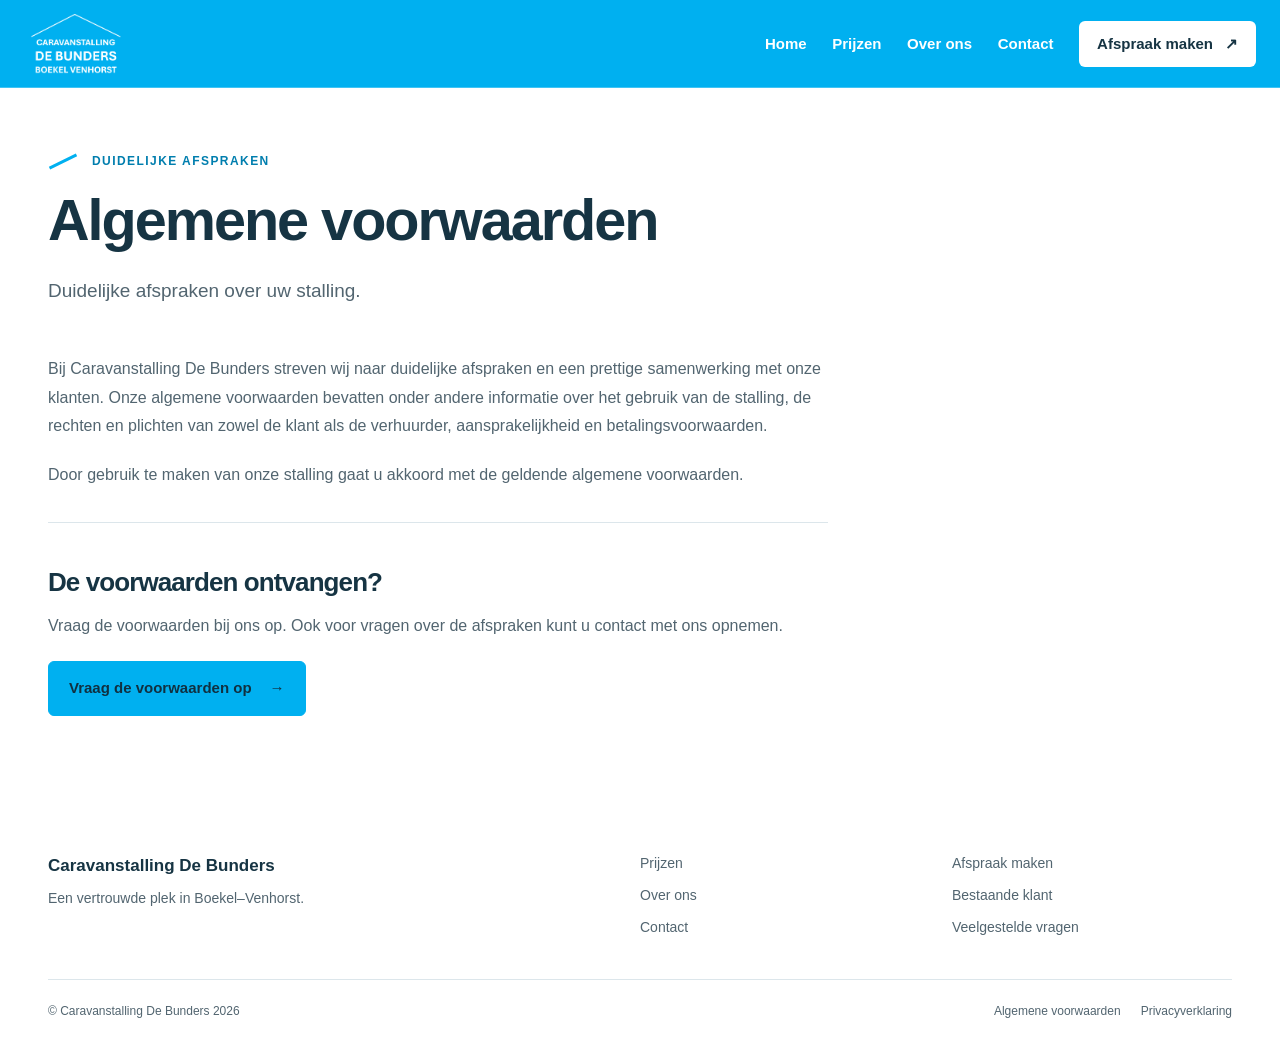
==== commit 11f0c69d: "Trek de nieuwe stijl door naar alle pagina's Vernieuw de calculator, klantpagina's en footer. Maak d" ====
--- a/algemene-voorwaarden.html
+++ b/algemene-voorwaarden.html
@@ -1,28 +1,25 @@
 <!DOCTYPE html>
 <html lang="nl">
 <head>
-<meta charset="UTF-8">
-<meta name="viewport" content="width=device-width, initial-scale=1.0">
-<meta name="description" content="Lees hoe de algemene voorwaarden van Caravanstalling De Bunders worden verstrekt en neem contact op bij vragen.">
-<title>Algemene voorwaarden | Caravanstalling De Bunders</title>
-
-<link rel="icon" type="image/png" href="assets/images/Icon.png">
-<link rel="stylesheet" href="assets/css/style.css">
-<link rel="stylesheet" href="assets/css/subpage.css">
-
+  <meta charset="UTF-8">
+  <meta name="viewport" content="width=device-width, initial-scale=1.0">
+  <meta name="description" content="Lees hoe de algemene voorwaarden van Caravanstalling De Bunders worden verstrekt en neem contact op bij vragen.">
+  <title>Algemene voorwaarden | Caravanstalling De Bunders</title>
+  <link rel="stylesheet" href="assets/css/style.css">
+  <link rel="stylesheet" href="assets/css/home.css">
+  <link rel="stylesheet" href="assets/css/subpage.css">
+  <link rel="icon" type="image/png" href="assets/images/Icon.png">
 </head>
-
-<body class="subpage">
-<a class="skip-link" href="#inhoud">Ga naar de inhoud</a>
-
-<!-- NAVBAR -->
-<header class="navbar">
-
+<body class="home-page subpage">
+  <a class="skip-link" href="#inhoud">Ga naar de inhoud</a>
+  <header class="navbar">
     <a href="index.html" class="navbar-logo">
-        <img src="assets/images/Icon.png" alt="Caravanstalling De Bunders" width="84" height="45">
+      <img src="assets/images/Icon_wit.png" alt="Caravanstalling De Bunders – home" width="1040" height="601">
     </a>
-
-    <button class="nav-toggle" type="button" aria-expanded="false" aria-controls="hoofdmenu"><span class="sr-only">Menu openen</span><span></span><span></span><span></span></button>
+    <button class="nav-toggle" type="button" aria-expanded="false" aria-controls="hoofdmenu">
+      <span class="sr-only">Menu openen</span>
+      <span></span><span></span><span></span>
+    </button>
     <nav class="nav-links" id="hoofdmenu" aria-label="Hoofdnavigatie">
       <a href="index.html">Home</a>
       <a href="prijzen.html">Prijzen</a>
@@ -30,112 +27,19 @@
       <a href="contact.html">Contact</a>
       <a href="bestaande-klant.html#afspraak-maken" class="nav-appointment">Afspraak maken <span aria-hidden="true">↗</span></a>
     </nav>
-
-</header>
-
-<main id="inhoud">
-
-<!-- HERO -->
-
-<div class="hero">
-
-    <div class="diagonal"></div>
-
-    <div class="hero-content">
-
-        <div class="logo">
-
-            <h1 class="page-hero-title">Algemene voorwaarden</h1>
-            <p class="page-hero-subtitle">Duidelijke afspraken over uw stalling.</p>
-
-        </div>
-
+  </header>
+  <main id="inhoud">
+<section class="page-intro home-wrap "><div><p class="home-eyebrow">Duidelijke afspraken</p><h1>Algemene voorwaarden</h1><p class="home-lead">Duidelijke afspraken over uw stalling.</p></div></section><article class="page-legal home-wrap" aria-label="Algemene voorwaarden"><p>Bij Caravanstalling De Bunders streven wij naar duidelijke afspraken en een prettige samenwerking met onze klanten. Onze algemene voorwaarden bevatten onder andere informatie over het gebruik van de stalling, de rechten en plichten van zowel de klant als de verhuurder, aansprakelijkheid en betalingsvoorwaarden.</p><p>Door gebruik te maken van onze stalling gaat u akkoord met de geldende algemene voorwaarden.</p><div class="page-legal-request"><h2>De voorwaarden ontvangen?</h2><p>Vraag de voorwaarden bij ons op. Ook voor vragen over de afspraken kunt u contact met ons opnemen.</p><a href="contact.html" class="home-button">Vraag de voorwaarden op <span aria-hidden="true">→</span></a></div></article>
+  </main>
+  <footer class="home-footer home-wrap">
+    <div class="home-footer-grid">
+      <div><p class="home-footer-brand">Caravanstalling De Bunders</p><p>Een vertrouwde plek in Boekel–Venhorst.</p></div>
+      <nav aria-label="Meer informatie"><a href="prijzen.html">Prijzen</a><a href="over.html">Over ons</a><a href="contact.html">Contact</a></nav>
+      <nav aria-label="Voor onze klanten"><a href="bestaande-klant.html#afspraak-maken">Afspraak maken</a><a href="bestaande-klant.html">Bestaande klant</a><a href="bestaande-klant.html#faq">Veelgestelde vragen</a></nav>
     </div>
-
-</div>
-
-<!-- CONTENT -->
-
-<div class="blue">
-
-<div class="container">
-
-<div class="card" style="max-width:1100px;margin:auto;">
-
-<p style="font-size:20px;line-height:1.9;">
-
-Bij Caravanstalling De Bunders streven wij naar duidelijke afspraken en een prettige samenwerking met onze klanten. Onze algemene voorwaarden bevatten onder andere informatie over het gebruik van de stalling, de rechten en plichten van zowel de klant als de verhuurder, aansprakelijkheid en betalingsvoorwaarden.
-
-</p>
-
-<p style="font-size:20px;line-height:1.9;">
-
-Door gebruik te maken van onze stalling gaat u akkoord met de geldende algemene voorwaarden.
-
-</p>
-
-<div style="text-align:center;margin-top:60px;">
-
-<a href="contact.html" class="cta-btn">
-
-VRAAG DE VOORWAARDEN OP
-
-</a>
-
-</div>
-
-<p style="margin-top:50px;text-align:center;font-size:18px;">
-
-Heeft u vragen over onze voorwaarden? Neem gerust contact met ons op.
-
-</p>
-
-<div style="text-align:center;">
-
-<a href="contact.html" class="cta-btn">
-
-CONTACT OPNEMEN
-
-</a>
-
-</div>
-
-</div>
-
-</div>
-
-</div>
-
-<!-- FOOTER -->
-</main>
-
-<footer class="footer">
-
-<div class="footer-grid">
-
-<div>
-<a href="index.html">Home</a>
-<a href="bestaande-klant.html">Bestaande klant</a>
-<a href="prijzen.html">Prijzen</a>
-<a href="contact.html">Contact</a>
-<a href="over.html">Over</a>
-</div>
-
-<div>
-<a href="bestaande-klant.html#faq">Veelgestelde vragen</a>
-<a href="algemene-voorwaarden.html">Algemene voorwaarden</a>
-<a href="privacyverklaring.html">Privacyverklaring</a>
-</footer>
-
-</div>
-
-</div>
-
-<div class="footer-bottom">
-© Caravanstalling De Bunders Boekel Venhorst 2026
-</div>
-
-<script src="assets/js/navigation.js"></script>
+    <div class="home-footer-bottom"><p>© Caravanstalling De Bunders 2026</p><div><a href="algemene-voorwaarden.html">Algemene voorwaarden</a><a href="privacyverklaring.html">Privacyverklaring</a></div></div>
+  </footer>
+  <script src="assets/js/navigation.js"></script>
 
 </body>
 </html>
--- a/assets/css/style.css
+++ b/assets/css/style.css
@@ -1513,8 +1513,8 @@
   top:0; left:0; right:0;
   height:88px;
   padding:0 max(24px, calc((100vw - 1240px) / 2));
-  background:#fff;
-  border-bottom:1px solid #dce6eb;
+  background:#00b0f0;
+  border-bottom:1px solid #ffffff40;
   isolation:isolate;
 }
 .navbar::before { content:none; }
@@ -1526,30 +1526,33 @@
 .navbar-logo img,
 body.scrolled .navbar-logo img,
 .subpage .navbar-logo img {
-  height:60px; width:auto; content:url("../images/Icon.png");
+  height:60px; width:auto; content:url("../images/Icon_wit.png");
 }
 .navbar .nav-links,
 body.scrolled .navbar .nav-links {
   position:relative; align-self:center; height:auto; margin-left:auto;
-  padding:0; gap:clamp(18px,2vw,30px); background:#fff;
+  padding:0; gap:clamp(18px,2vw,30px); background:#00b0f0;
 }
 .navbar .nav-links a,
 body.scrolled .navbar .nav-links a,
 .home-page:not(.scrolled) .navbar .nav-links a {
-  display:flex; align-items:center; color:#163443;
+  display:flex; align-items:center; color:#fff;
   font-size:15px; font-weight:600; text-shadow:none;
 }
-.navbar .nav-links a:hover { color:#007eae; }
+.navbar .nav-links a:hover { color:#fff; }
 .navbar .nav-links a::after,
 body.scrolled .navbar .nav-links a::after {
-  bottom:-8px; height:2px; background:#007eae;
+  bottom:-8px; height:2px; background:#fff;
 }
 .navbar .nav-links .nav-appointment,
-body.scrolled .navbar .nav-links .nav-appointment {
+body.scrolled .navbar .nav-links .nav-appointment,
+.home-page:not(.scrolled) .navbar .nav-links .nav-appointment {
   padding:11px 18px; gap:12px; border-radius:6px;
-  background:#007eae; color:#fff;
-}
-.navbar .nav-links .nav-appointment:hover { background:#00658d; }
+  background:#fff; color:#163443;
+}
+.navbar .nav-links .nav-appointment:hover,
+body.scrolled .navbar .nav-links .nav-appointment:hover,
+.home-page:not(.scrolled) .navbar .nav-links .nav-appointment:hover { background:#eaf7fc; }
 .navbar .nav-links .nav-appointment::after { display:none; }
 
 /* Een vaste verhouding houdt de daklijn op alle schermen op 26 graden. */
@@ -1565,13 +1568,13 @@
   .navbar-logo img, body.scrolled .navbar-logo img { height:48px; }
   .nav-toggle {
     position:absolute; top:13px; right:18px; width:46px; height:46px;
-    margin:0; color:#163443; background:transparent; z-index:2;
+    margin:0; color:#fff; background:transparent; z-index:2;
   }
   .nav-toggle > span:not(.sr-only) { background:currentColor; }
   .navbar .nav-links, body.scrolled .navbar .nav-links {
     position:absolute; top:100%; left:0; right:0;
     align-self:auto; height:auto; margin:0; padding:12px 24px 24px; gap:0;
-    border-bottom:1px solid #dce6eb; box-shadow:0 12px 20px #16344310;
+    border-bottom:1px solid #ffffff40; box-shadow:0 12px 20px #16344310;
   }
   .navbar .nav-links a, body.scrolled .navbar .nav-links a { display:block; }
   .navbar .nav-links a::after, body.scrolled .navbar .nav-links a::after { bottom:7px; }
--- a/assets/css/home.css
+++ b/assets/css/home.css
@@ -0,0 +1,180 @@
+/* Homepage: vaste kleuren en een rustige indeling, los van het scrollthema. */
+.home-page {
+  --home-ink:#163443;
+  --home-muted:#526570;
+  --home-accent:#007eae;
+  --home-brand:#00b0f0;
+  --home-line:#dce6eb;
+  background:#fff;
+  color:var(--home-ink);
+  font-family:Aptos, "Segoe UI", sans-serif;
+  line-height:1.6;
+}
+.home-page .home-wrap { width:min(1240px, calc(100% - 96px)); margin-inline:auto; }
+.home-page h1, .home-page h2 { font-weight:650; letter-spacing:-.035em; }
+.home-page h2 { margin:0; font-size:clamp(28px, 3vw, 40px); line-height:1.2; }
+.home-page .home-eyebrow { margin:0 0 18px; color:var(--home-accent); font-size:12px; font-weight:700; letter-spacing:.12em; text-transform:uppercase; }
+.home-section { padding-block:88px; }
+
+/* De homepage gebruikt dezelfde rechte navigatie als de overige pagina's. */
+.home-page .navbar, .home-page:not(.scrolled) .navbar { position:sticky; }
+.home-page #inhoud { scroll-margin-top:110px; }
+
+.home-intro { display:grid; grid-template-columns:1fr 1.05fr; align-items:center; gap:52px; padding-block:52px; }
+.home-intro h1 { margin:0; font-size:clamp(42px, 4.5vw, 64px); line-height:1.07; }
+.home-intro .home-brand-heading { line-height:0; }
+.home-brand-logo { display:block; width:85%; max-width:440px; height:auto; }
+.home-intro h1 span { color:var(--home-accent); text-decoration:underline; text-decoration-color:var(--home-brand); text-decoration-thickness:4px; text-underline-offset:10px; }
+.home-lead { max-width:460px; margin:24px 0 0; color:var(--home-muted); font-size:19px; line-height:1.7; }
+.home-actions { display:flex; align-items:center; flex-wrap:wrap; gap:20px 24px; margin-top:30px; }
+.home-button { display:inline-flex; justify-content:center; align-items:center; gap:18px; padding:15px 20px; border:1px solid var(--home-brand); border-radius:6px; background:var(--home-brand); color:#103040; text-decoration:none; font-size:15px; font-weight:700; line-height:1.5; transition:background .2s; }
+.home-button:hover { background:#70d9ff; border-color:#70d9ff; }
+.home-text-link { display:inline-flex; align-items:center; gap:12px; color:var(--home-ink); font-size:15px; font-weight:650; text-decoration:underline; text-decoration-color:#9bb5c2; text-underline-offset:5px; }
+.home-text-link:hover { color:var(--home-accent); text-decoration-color:currentColor; }
+.home-intro-photo { position:relative; margin:0; isolation:isolate; }
+.home-intro-photo::before { content:""; position:absolute; right:-16px; bottom:-16px; width:65%; aspect-ratio:var(--roof-ratio); background:var(--home-brand); clip-path:polygon(0 100%,100% 0,100% 100%); z-index:-1; }
+.home-intro-photo > img { display:block; width:100%; height:470px; object-fit:cover; object-position:58% center; border-radius:10px; }
+.home-intro-photo figcaption { position:absolute; bottom:20px; left:20px; right:20px; width:fit-content; max-width:calc(100% - 40px); display:flex; align-items:center; gap:12px; padding:11px 16px; border-radius:5px; background:#fff; font-size:13px; font-weight:600; }
+.home-intro-photo figcaption span { color:var(--home-accent); font-size:20px; }
+.home-assurances { display:grid; grid-template-columns:repeat(3,1fr); gap:20px; padding-block:25px; border-block:1px solid var(--home-line); }
+.home-assurances p { display:flex; justify-content:center; align-items:center; gap:12px; margin:0; font-size:15px; font-weight:600; }
+.home-assurances p + p { border-left:1px solid var(--home-line); }
+.home-assurances span { color:var(--home-brand); font-size:19px; }
+
+.home-location { display:grid; grid-template-columns:1.05fr 1fr; align-items:center; gap:76px; }
+.home-location-photos { position:relative; padding:0 44px 48px 0; }
+.home-location-main { display:block; width:100%; height:320px; object-fit:cover; border-radius:8px; }
+.home-location-detail { position:absolute; right:0; bottom:0; width:46%; height:auto; aspect-ratio:4/3; object-fit:cover; border:7px solid white; border-radius:8px; }
+.home-location-copy > p:not(.home-eyebrow) { color:var(--home-muted); margin:20px 0; font-size:16px; }
+.home-location-copy > a { margin-top:4px; }
+/* Het blauwe tarievenvlak heeft twee rustige, parallelle schuine randen.
+   Een helling van 16 graden houdt de overgangen compact.
+   Alleen de achtergrond wordt uitgesneden; tekst en kaarten blijven recht. */
+.home-diagonal-band {
+  --diagonal-depth:28.6745vw;
+  position:relative;
+  background:var(--home-brand);
+  clip-path:polygon(
+    0 var(--diagonal-depth), 100% 0,
+    100% calc(100% - var(--diagonal-depth)), 0 100%
+  );
+}
+.home-diagonal-band.home-section {
+  margin-top:calc(-1 * clamp(40px, 10vw, 144px));
+  padding-top:calc(var(--diagonal-depth) + clamp(24px, 3vw, 40px));
+  padding-bottom:calc(var(--diagonal-depth) + clamp(24px, 3vw, 40px));
+}
+.home-page .home-rates .home-eyebrow,
+.home-rates .home-rates-intro,
+.home-rates .home-text-link { color:var(--home-ink); }
+.home-rates .home-text-link { text-decoration-color:currentColor; }
+.home-rates .home-text-link:hover { color:#00354b; }
+.home-rates .home-vehicle { border-color:transparent; }
+.home-section-heading { display:flex; align-items:flex-end; justify-content:space-between; gap:28px; }
+.home-section-heading > a { flex-shrink:0; margin-bottom:5px; }
+.home-rates-intro { color:var(--home-muted); margin:14px 0 20px; font-size:15px; }
+.home-page .home-rates .home-eyebrow { margin-bottom:10px; }
+.home-vehicle-grid { display:grid; grid-template-columns:repeat(3,1fr); gap:16px; margin:0; }
+.home-vehicle { display:flex; align-items:center; justify-content:space-between; gap:16px; padding:24px; background:white; border:1px solid var(--home-line); border-radius:7px; }
+.home-vehicle dt { display:flex; flex-direction:column; align-items:flex-start; gap:10px; font-size:17px; font-weight:650; }
+.home-vehicle dt img { object-fit:contain; filter:brightness(0) saturate(100%) invert(36%) sepia(36%) saturate(1887%) hue-rotate(156deg) brightness(88%) contrast(101%); }
+.home-vehicle dd { margin:0; text-align:right; font-size:30px; font-weight:650; line-height:1.25; }
+.home-vehicle dd span { display:block; margin-top:6px; color:var(--home-muted); font-size:13px; font-weight:400; }
+.home-review-grid { display:grid; grid-template-columns:repeat(3,1fr); gap:32px; margin-top:36px; }
+.home-review { display:flex; flex-direction:column; margin:0; padding:0 24px 0 0; border-right:1px solid var(--home-line); }
+.home-review:last-child { border:0; padding-right:0; }
+.home-stars { color:var(--home-accent); letter-spacing:3px; font-size:18px; }
+.home-review blockquote { margin:16px 0 20px; color:var(--home-muted); font-size:16px; line-height:1.75; }
+.home-review blockquote p { margin:0; }
+.home-review figcaption { margin-top:auto; font-size:14px; font-weight:650; }
+.home-request { display:grid; grid-template-columns:1.25fr 1fr; align-items:center; gap:56px; padding:48px; border-radius:10px; background:var(--home-brand); color:#103040; }
+.home-request .home-eyebrow, .home-request p:not(.home-eyebrow) { color:#103040; }
+.home-request .home-button { background:white; border-color:white; }
+.home-request .home-button:hover { background:#eaf7fc; border-color:#eaf7fc; }
+.home-request .home-text-link { color:#103040; text-decoration-color:#103040; }
+.home-request h2 { max-width:540px; }
+.home-request p:not(.home-eyebrow) { max-width:510px; margin:18px 0 0; color:#103040; }
+.home-request-actions { display:flex; flex-direction:column; align-items:flex-start; gap:20px; justify-self:end; }
+.home-footer { padding-top:64px; font-size:14px; color:var(--home-muted); }
+.home-footer-grid { display:grid; grid-template-columns:2fr 1fr 1fr; gap:32px; padding-bottom:40px; }
+.home-footer-brand { margin:0; color:var(--home-ink); font-size:17px; font-weight:700; }
+.home-footer-grid p + p { margin:8px 0 0; }
+.home-footer nav { display:flex; flex-direction:column; align-items:flex-start; gap:10px; }
+.home-footer a { color:var(--home-muted); text-decoration:none; }
+.home-footer a:hover { color:var(--home-accent); text-decoration:underline; text-underline-offset:4px; }
+.home-footer-bottom { display:flex; justify-content:space-between; flex-wrap:wrap; gap:16px; padding-block:22px; border-top:1px solid var(--home-line); font-size:12px; }
+.home-footer-bottom p { margin:0; }
+.home-footer-bottom > div { display:flex; flex-wrap:wrap; gap:20px; }
+
+@media (max-width:1100px) {
+  .home-intro { gap:32px; }
+  .home-intro-photo > img { height:440px; }
+  .home-location { gap:40px; }
+  .home-section-heading { align-items:flex-start; flex-direction:column; gap:20px; }
+  .home-request { gap:32px; padding:36px; }
+}
+@media (max-width:900px) {
+  .home-page .home-wrap { width:calc(100% - 48px); }
+  .home-intro { gap:24px; padding-block:60px 40px; }
+  .home-intro h1 { font-size:clamp(37px, 5.4vw, 48px); }
+  .home-intro .home-eyebrow { font-size:11px; letter-spacing:.08em; }
+  .home-lead { font-size:17px; }
+  .home-intro-photo > img { height:420px; }
+  .home-intro-photo figcaption { left:12px; right:12px; bottom:12px; max-width:calc(100% - 24px); padding:8px 12px; }
+  .home-assurances { gap:12px; }
+  .home-assurances p { font-size:13px; gap:8px; }
+  .home-section { padding-block:64px; }
+  .home-location { gap:32px; }
+  .home-location-photos { padding:0 20px 40px 0; }
+  .home-location-main { height:340px; }
+  .home-location-detail { width:64%; }
+  .home-vehicle-grid { grid-template-columns:repeat(2,1fr); }
+  .home-review-grid { gap:20px; }
+  .home-review { padding-right:20px; }
+  .home-request { grid-template-columns:1fr; gap:24px; }
+  .home-request-actions { justify-self:start; }
+}
+@media (max-width:650px) {
+  .home-page .home-wrap { width:calc(100% - 40px); }
+  .home-intro { grid-template-columns:1fr; gap:36px; padding-block:60px 40px; }
+  .home-intro-photo::before { right:-12px; bottom:-12px; }
+  .home-intro h1 { font-size:clamp(39px, 10vw, 54px); }
+  .home-lead { margin-top:20px; }
+  .home-actions { margin-top:24px; gap:18px 24px; }
+  .home-intro-photo > img { height:auto; aspect-ratio:4/3; }
+  .home-assurances { grid-template-columns:1fr; gap:12px; padding-block:22px; }
+  .home-assurances p { justify-content:flex-start; font-size:14px; gap:12px; }
+  .home-assurances p + p { border:0; }
+  .home-section { padding-block:48px; }
+  .home-location { grid-template-columns:1fr; gap:32px; }
+  .home-location-main { height:auto; aspect-ratio:4/3; }
+  .home-location-detail { width:46%; }
+  .home-vehicle-grid { gap:12px; }
+  .home-vehicle { padding:18px 14px; flex-direction:column; align-items:flex-start; gap:16px; }
+  .home-vehicle dt { font-size:16px; }
+  .home-vehicle dd { text-align:left; font-size:28px; }
+  .home-vehicle dd span { display:inline; margin-left:4px; font-size:11px; }
+  .home-review-grid { grid-template-columns:1fr; gap:24px; margin-top:28px; }
+  .home-review, .home-review:last-child { padding:0 0 24px; border:0; border-bottom:1px solid var(--home-line); }
+  .home-review:last-child { padding-bottom:0; border-bottom:0; }
+  .home-request { padding:28px 22px; }
+  .home-request-actions { align-items:stretch; width:100%; }
+  .home-request-actions .home-button { gap:10px; padding-inline:12px; font-size:14px; }
+  .home-request-actions .home-text-link { font-size:14px; }
+  .home-footer { padding-top:44px; }
+  .home-footer-grid { grid-template-columns:1fr 1fr; gap:28px 20px; }
+  .home-footer-grid > div { grid-column:1 / -1; }
+}
+
+/* Kleine daklijnen herhalen het logo zonder de inhoud schuin te zetten. */
+.home-location-copy .home-eyebrow::before {
+  content:""; display:inline-block; width:34px; height:3px;
+  margin-right:14px; vertical-align:middle; background:var(--home-brand);
+  transform:rotate(var(--roof-angle));
+}
+.home-request { position:relative; isolation:isolate; overflow:hidden; }
+.home-request::before {
+  content:""; position:absolute; right:0; bottom:0;
+  width:clamp(160px, 28vw, 320px); aspect-ratio:var(--roof-ratio);
+  background:#ffffff24; clip-path:polygon(0 100%,100% 0,100% 100%); z-index:-1;
+}
--- a/assets/css/subpage.css
+++ b/assets/css/subpage.css
@@ -1,141 +1,138 @@
-/* Gedeelde navigatie en blauwe titelvlakken voor de subpagina's. */
-.subpage {
-  --page-ink:#163443;
-  --page-brand:#00b0f0;
-  --page-line:#dce6eb;
-  color:var(--page-ink);
-  background:#fff;
-  line-height:1.6;
+/* Subpagina's delen typografie, knoppen, navigatie en footer met home.css. */
+.subpage { --page-soft:#f3f8fa; }
+.subpage h1, .subpage h2, .subpage h3 { color:var(--home-ink); }
+.subpage h3 { font-size:21px; font-weight:650; letter-spacing:-.02em; line-height:1.3; margin:0 0 12px; }
+.subpage p { overflow-wrap:break-word; }
+.subpage #inhoud { padding-bottom:24px; }
+.subpage #inhoud [id] { scroll-margin-top:115px; }
+.page-intro { padding-block:64px 48px; }
+.page-intro h1 { margin:0; max-width:900px; font-size:clamp(38px,4.5vw,60px); line-height:1.1; overflow-wrap:break-word; }
+.page-intro .home-lead { max-width:650px; margin-top:22px; }
+.page-intro > div > .home-eyebrow::before { content:""; display:inline-block; width:30px; height:3px; margin-right:14px; vertical-align:middle; background:var(--home-brand); transform:rotate(var(--roof-angle)); }
+.page-intro-split { display:grid; grid-template-columns:1fr 1fr; align-items:center; gap:64px; padding-bottom:64px; }
+.page-intro-split .home-intro-photo > img { height:450px; }
+.page-section { padding-block:48px 64px; }
+.page-copy { color:var(--home-muted); margin:18px 0 28px; max-width:620px; }
+.page-pricing { display:grid; grid-template-columns:1.25fr 1fr; gap:48px; align-items:start; padding-top:12px; }
+.page-vehicles { grid-template-columns:repeat(2,minmax(0,1fr)); }
+.page-vehicles > :last-child { grid-column:auto; grid-row:auto; }
+.page-vehicles .home-vehicle { padding:22px; }
+.page-calculator { padding:32px; border:1px solid var(--home-line); border-radius:10px; background:var(--page-soft); min-width:0; }
+.subpage .page-calculator h2 { font-size:28px; margin-bottom:26px; }
+.page-calculator label { display:block; font-size:14px; font-weight:650; margin:20px 0 8px; }
+.page-calculator input, .page-calculator select { display:block; width:100%; min-width:0; padding:13px 14px; border:1px solid #a9bdc7; border-radius:6px; background:#fff; color:var(--home-ink); font:inherit; }
+.page-calculator select:focus-visible { outline:3px solid #ffcf33; outline-offset:4px; }
+.subpage .field-hint { margin:12px 0 0; color:var(--home-muted); font-size:13px; line-height:1.6; }
+.field-error { color:#a12c23; font-size:14px; }
+.calculator-total { display:flex; flex-direction:column; gap:5px; padding:24px 0; margin:24px 0; border-block:1px solid var(--home-line); font-size:13px; color:var(--home-muted); }
+.calculator-total output { font-size:44px; color:var(--home-ink); font-weight:650; letter-spacing:-.04em; line-height:1.3; }
+.page-calculator .home-button { width:100%; }
+.page-note { display:flex; align-items:center; justify-content:space-between; gap:36px; border-block:1px solid var(--home-line); padding-block:32px; }
+.subpage .page-note h2 { font-size:26px; }
+.page-note p { max-width:700px; margin:12px 0 0; color:var(--home-muted); }
+.page-note > a { flex-shrink:0; }
+.page-stories { padding-bottom:32px; }
+.page-story { display:grid; grid-template-columns:1fr 1fr; align-items:center; gap:76px; padding-block:64px; border-top:1px solid var(--home-line); }
+.page-story-copy > p:not(.home-eyebrow) { color:var(--home-muted); margin:20px 0 0; }
+.page-story img { display:block; width:100%; height:350px; object-fit:cover; border-radius:8px; }
+.page-story-reverse .page-story-copy { order:2; }
+.page-story-reverse img { order:1; }
+.page-contact-details { display:grid; gap:22px; margin-top:28px; }
+.detail-label { display:block; color:var(--home-muted); font-size:13px; margin-bottom:5px; }
+.page-phone { color:var(--home-ink); font-size:27px; font-weight:650; text-underline-offset:5px; text-decoration-color:#9bb5c2; }
+.page-contact-details address { font-style:normal; }
+.page-section-heading { display:grid; grid-template-columns:1fr 1fr; gap:64px; align-items:end; margin-bottom:28px; }
+.page-section-heading > p { color:var(--home-muted); margin:0; }
+.page-route { border-top:1px solid var(--home-line); }
+.page-route iframe { display:block; width:100%; height:420px; border:1px solid var(--home-line); border-radius:8px; }
+.page-company { font-size:13px; color:var(--home-muted); margin-top:16px; }
+.page-steps-section { border-top:1px solid var(--home-line); }
+.page-steps { list-style:none; padding:0; margin:36px 0 0; display:grid; grid-template-columns:repeat(3,1fr); gap:32px; }
+.page-steps li { padding-right:28px; border-right:1px solid var(--home-line); }
+.page-steps li:last-child { padding-right:0; border:0; }
+.step-number { display:block; color:var(--home-accent); font-size:15px; font-weight:700; margin-bottom:22px; }
+.page-steps p { color:var(--home-muted); margin:0; }
+.page-customer-actions { display:grid; grid-template-columns:1.2fr 1fr; gap:24px; }
+.page-action-primary, .page-action-secondary { padding:36px; border-radius:10px; }
+.page-action-primary { position:relative; isolation:isolate; overflow:hidden; background:var(--home-brand); }
+.page-action-primary::before { content:""; position:absolute; bottom:0; right:0; width:50%; aspect-ratio:var(--roof-ratio); clip-path:polygon(0 100%,100% 0,100% 100%); background:#ffffff24; z-index:-1; }
+.home-page .page-action-primary .home-eyebrow, .page-action-primary .field-hint { color:var(--home-ink); }
+.page-action-primary .home-button { background:white; border-color:white; margin-top:10px; }
+.page-action-primary .home-button:hover { background:#eaf7fc; }
+.page-action-secondary { border:1px solid var(--home-line); }
+.page-action-secondary p:not(.home-eyebrow) { color:var(--home-muted); }
+.page-action-secondary .home-text-link { margin-top:10px; }
+.page-practical, .page-faq-section { display:grid; grid-template-columns:1fr 1.2fr; gap:76px; }
+.page-practical { padding-top:64px; }
+.page-practical > div > p:not(.home-eyebrow) { color:var(--home-muted); max-width:440px; }
+.page-checklist { list-style:none; margin:0; padding:0; }
+.page-checklist li { position:relative; padding:16px 0 16px 30px; border-bottom:1px solid var(--home-line); }
+.page-checklist li:first-child { padding-top:0; }
+.page-checklist li::before { content:"✓"; position:absolute; left:0; color:var(--home-accent); font-weight:700; }
+.page-faq-section { border-top:1px solid var(--home-line); }
+.page-faq { border-bottom:1px solid var(--home-line); }
+.page-faq summary { display:flex; align-items:center; justify-content:space-between; gap:20px; cursor:pointer; list-style:none; padding:20px 0; font-weight:650; }
+.page-faq summary::-webkit-details-marker { display:none; }
+.page-faq summary::after { content:"+"; font-size:24px; font-weight:400; color:var(--home-accent); }
+.page-faq[open] summary::after { content:"−"; }
+.page-faq summary:focus-visible { outline:3px solid #ffcf33; outline-offset:4px; }
+.page-faq p { color:var(--home-muted); margin:0 0 24px; }
+.subpage .page-legal { max-width:780px; margin-left:max(48px, calc((100% - 1240px) / 2)); padding:0 0 48px; color:var(--home-muted); }
+.subpage .page-legal h2 { font-size:26px; margin:36px 0 14px; text-align:left; }
+.page-legal p { font-size:16px; line-height:1.8; margin:0 0 20px; }
+.page-legal a:not(.home-button) { color:var(--home-accent); text-underline-offset:4px; }
+.page-legal .legal-intro { font-size:18px !important; }
+.page-legal .legal-updated { font-size:13px !important; color:var(--home-muted); margin-top:36px; }
+.page-legal-request { margin-top:32px; padding-top:8px; border-top:1px solid var(--home-line); }
+
+@media (max-width:1100px) {
+  .page-intro-split, .page-story, .page-practical, .page-faq-section { gap:40px; }
+  .page-pricing { gap:24px; }
+  .page-calculator { padding:24px; }
+  .page-vehicles .home-vehicle { flex-direction:column; align-items:flex-start; }
+  .page-vehicles dd { text-align:left; }
 }
-
-.subpage .navbar,
-.subpage.scrolled .navbar {
-  position:sticky;
-  top:0;
-  height:88px;
-  padding:0 max(24px, calc((100vw - 1240px) / 2));
-  background:#fff;
-  border-bottom:1px solid var(--page-line);
+@media (max-width:900px) {
+  .subpage .navbar-logo img { height:48px; }
+  .page-intro { padding-block:48px 36px; }
+  .page-intro-split { gap:32px; }
+  .page-intro-split .home-intro-photo > img { height:420px; }
+  .page-section { padding-block:36px 48px; }
+  .page-pricing { grid-template-columns:1fr; }
+  .page-vehicles { grid-template-columns:repeat(3,minmax(0,1fr)); }
+  .page-calculator { padding:32px; }
+  .page-note { align-items:flex-start; flex-direction:column; gap:20px; }
+  .page-story { padding-block:44px; }
+  .page-story img { height:300px; }
+  .page-section-heading { gap:32px; }
+  .page-customer-actions { grid-template-columns:1fr 1fr; }
+  .page-action-primary, .page-action-secondary { padding:26px; }
+  .page-practical, .page-faq-section { grid-template-columns:1fr; gap:24px; }
+  .page-practical > div > p:not(.home-eyebrow) { max-width:650px; }
+  .subpage .page-legal { margin-left:24px; }
 }
-.subpage .navbar .nav-links,
-.subpage.scrolled .navbar .nav-links { background:#fff; }
-.subpage .navbar .nav-links a,
-.subpage.scrolled .navbar .nav-links a { color:var(--page-ink); }
-.subpage .navbar .nav-links a::after,
-.subpage.scrolled .navbar .nav-links a::after { background:#007eae; }
-.subpage .navbar .nav-links .nav-appointment,
-.subpage.scrolled .navbar .nav-links .nav-appointment { color:#fff; }
-.subpage .navbar-logo img,
-.subpage.scrolled .navbar-logo img { height:60px; content:url("../images/Icon.png"); }
-
-.subpage .hero,
-.subpage.scrolled .hero {
-  --hero-cut:28.6745vw;
-  --hero-safe:clamp(90px, calc(200px - 8vw), 150px);
-  min-height:calc(var(--hero-cut) + var(--hero-safe));
-  background:var(--page-brand);
-  clip-path:polygon(0 0, 100% 0, 100% calc(100% - var(--hero-cut)), 0 100%);
+@media (max-width:650px) {
+  .page-intro { padding-block:36px; }
+  .page-intro h1 { font-size:clamp(34px,8.5vw,48px); }
+  .page-intro .home-eyebrow { font-size:11px; letter-spacing:.09em; }
+  .page-intro-split { grid-template-columns:1fr; gap:32px; padding-bottom:44px; }
+  .page-intro-split .home-intro-photo > img { height:auto; aspect-ratio:4/3; }
+  .page-section { padding-block:32px 44px; }
+  .page-pricing { padding-top:0; }
+  .page-vehicles { grid-template-columns:repeat(2,minmax(0,1fr)); }
+  .page-vehicles .home-vehicle { padding:18px 14px; }
+  .page-calculator { padding:24px 20px; }
+  .subpage .page-calculator h2 { font-size:26px; }
+  .page-story { grid-template-columns:1fr; gap:24px; padding-block:36px; }
+  .page-story img { height:auto; aspect-ratio:4/3; }
+  .page-story-reverse .page-story-copy, .page-story-reverse img { order:initial; }
+  .page-section-heading { grid-template-columns:1fr; gap:18px; }
+  .page-route iframe { height:320px; }
+  .page-steps { grid-template-columns:1fr; gap:24px; margin-top:28px; }
+  .page-steps li { padding:0 0 24px; border-right:0; border-bottom:1px solid var(--home-line); }
+  .step-number { margin-bottom:12px; }
+  .page-customer-actions { grid-template-columns:1fr; }
+  .page-action-primary, .page-action-secondary { padding:28px 22px; }
+  .subpage .page-legal { margin-left:20px; }
+  .subpage .page-legal h2 { font-size:24px; }
 }
-.subpage .hero-content {
-  width:min(1240px, calc(100% - 96px));
-  min-height:calc(var(--hero-cut) + var(--hero-safe));
-  padding:clamp(72px, 9vw, 128px) 0 100px;
-  align-items:flex-start;
-}
-.subpage .logo {
-  width:auto;
-  max-width:min(720px, 78%);
-  margin:0;
-  transform:none;
-}
-.subpage .logo .page-hero-title,
-.subpage.scrolled .logo .page-hero-title {
-  color:#fff;
-  font-size:clamp(42px, 5vw, 68px);
-  font-weight:650;
-  letter-spacing:-.035em;
-  line-height:1.1;
-}
-.subpage .page-hero-subtitle {
-  max-width:500px;
-  margin:18px 0 0;
-  color:var(--page-ink);
-  font-size:clamp(17px, 1.6vw, 21px);
-  font-weight:600;
-  line-height:1.5;
-}
-.subpage .diagonal,
-.subpage.scrolled .diagonal {
-  display:none;
-}
-
-.subpage .blue,
-.subpage.scrolled .blue {
-  min-height:0;
-  margin:0;
-  padding:56px 48px 90px;
-  background:#fff;
-  color:var(--page-ink);
-  clip-path:none;
-}
-.subpage .blue > .container { max-width:1240px; }
-.subpage .blue .card,
-.subpage.scrolled .blue .card {
-  background:#fff;
-  color:var(--page-ink);
-  border:1px solid var(--page-line);
-  border-radius:10px;
-  box-shadow:0 12px 30px #16344312;
-}
-.subpage .blue .card:hover { box-shadow:0 16px 32px #16344320; }
-.subpage .blue .timeline-text h2,
-.subpage .blue .contact-info h2,
-.subpage .blue .legal-content h2,
-.subpage .blue .info-title { color:#007eae; }
-.subpage .blue .timeline-year { background:var(--page-brand); color:#fff; }
-.subpage .blue .timeline-row::before { background:var(--page-brand); }
-.subpage .blue .contact-item i,
-.subpage .blue .check { color:#007eae; }
-.subpage .blue .price-row { border-color:#16344345; }
-.subpage .blue .cta-btn {
-  color:#fff;
-  background:#007eae;
-  border-radius:6px;
-  font-size:clamp(15px, 1.5vw, 19px);
-}
-.subpage .blue .cta-btn:hover { background:#00658d; }
-.subpage.scrolled .blue .price-left,
-.subpage.scrolled .blue small { color:var(--page-ink); }
-.subpage .blue .legal-updated { color:#31566a; }
-.subpage .blue .about-image,
-.subpage .blue .about-image img,
-.subpage .blue .contact-photo img,
-.subpage .blue .gallery img { border-radius:8px; }
-.subpage .blue .table-scroll,
-.subpage .blue .price-calculator { border-radius:10px; }
-.subpage .footer,
-.subpage.scrolled .footer { background:#fff; }
-.subpage .footer a,
-.subpage.scrolled .footer a { color:var(--page-ink); }
-.subpage .footer-bottom,
-.subpage.scrolled .footer-bottom { background:var(--page-brand); color:var(--page-ink); }
-
-@media (max-width:900px) {
-  .subpage .navbar,
-  .subpage.scrolled .navbar { height:72px; padding:0 24px; }
-  .subpage .navbar-logo img,
-  .subpage.scrolled .navbar-logo img { height:48px; }
-  .subpage .nav-toggle { color:var(--page-ink); }
-  .subpage .hero-content { width:calc(100% - 48px); padding:35px 0 70px; }
-  .subpage .logo { max-width:100%; }
-  .subpage .blue,
-  .subpage.scrolled .blue { padding:40px 24px 70px; }
-}
-@media (max-width:500px) {
-  .subpage .hero-content { width:calc(100% - 40px); padding-top:20px; }
-  .subpage .logo { max-width:100%; }
-  .subpage .logo .page-hero-title { font-size:clamp(32px, 9vw, 44px); }
-  .subpage .page-hero-subtitle { max-width:min(220px, 65vw); margin-top:12px; font-size:15px; }
-  .subpage .blue,
-  .subpage.scrolled .blue { padding-inline:20px; }
-}
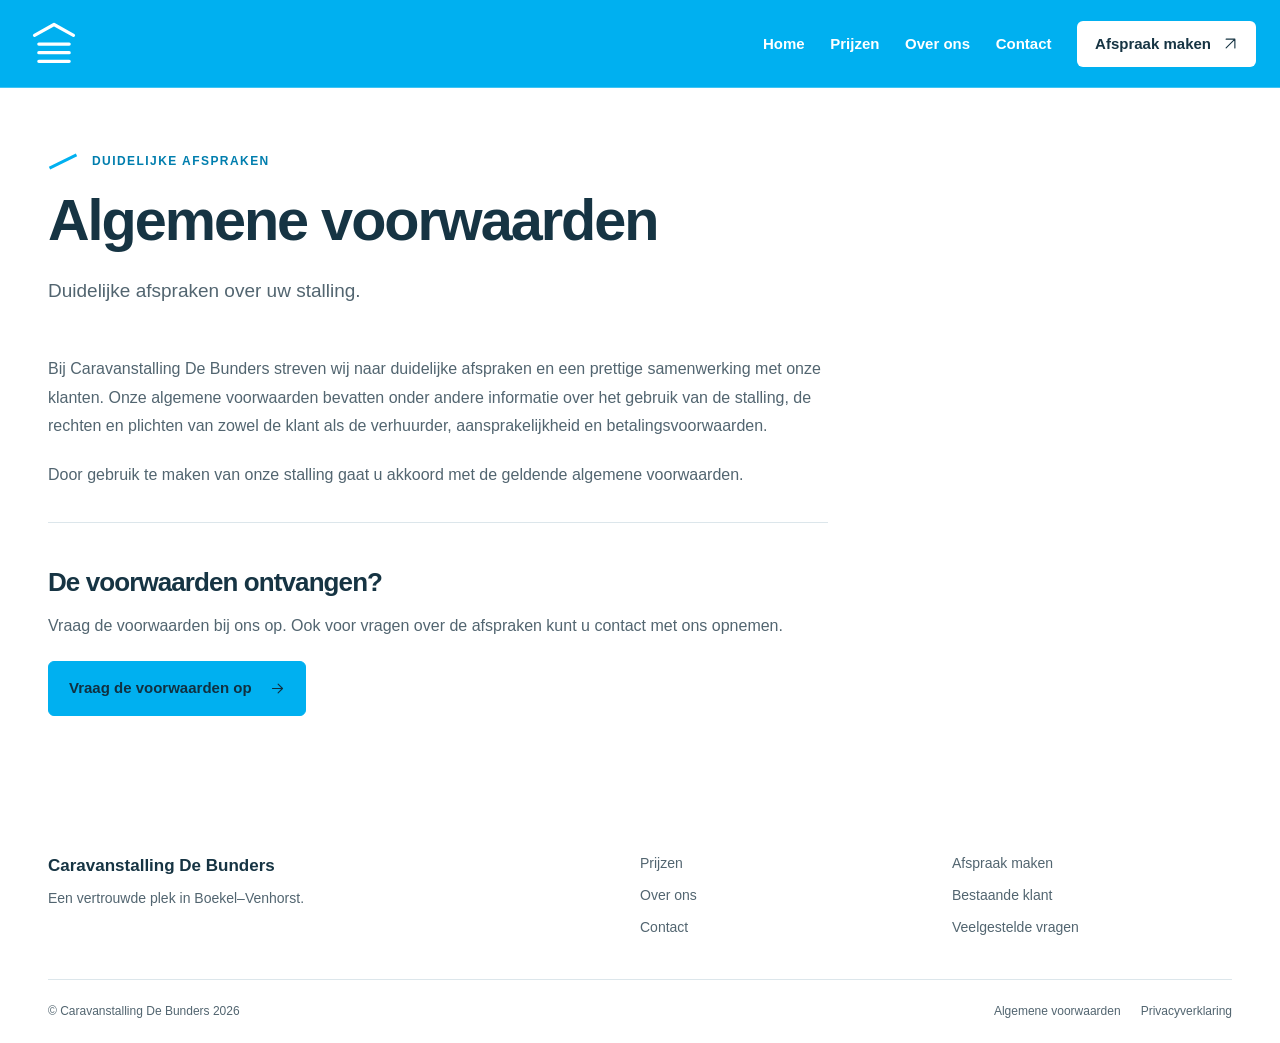
==== commit 084d0fc2: "Voeg dakjesiconen, favicon en SVG-pijlen toe Gebruik het dakjesicoon in de navbar en als mobiele men" ====
--- a/algemene-voorwaarden.html
+++ b/algemene-voorwaarden.html
@@ -8,28 +8,28 @@
   <link rel="stylesheet" href="assets/css/style.css">
   <link rel="stylesheet" href="assets/css/home.css">
   <link rel="stylesheet" href="assets/css/subpage.css">
-  <link rel="icon" type="image/png" href="assets/images/Icon.png">
+  <link rel="icon" type="image/svg+xml" href="assets/images/favicon.svg">
 </head>
 <body class="home-page subpage">
   <a class="skip-link" href="#inhoud">Ga naar de inhoud</a>
   <header class="navbar">
-    <a href="index.html" class="navbar-logo">
-      <img src="assets/images/Icon_wit.png" alt="Caravanstalling De Bunders – home" width="1040" height="601">
+    <a href="index.html" class="navbar-logo" aria-label="Caravanstalling De Bunders ? home">
+      <svg class="navbar-mark" viewBox="0 0 48 48" aria-hidden="true" focusable="false"><path d="M6 16 24 6 42 16M10 24h28M10 32h28M10 40h28"/></svg>
     </a>
     <button class="nav-toggle" type="button" aria-expanded="false" aria-controls="hoofdmenu">
       <span class="sr-only">Menu openen</span>
-      <span></span><span></span><span></span>
+      <svg class="navbar-mark" viewBox="0 0 48 48" aria-hidden="true" focusable="false"><path d="M6 16 24 6 42 16M10 24h28M10 32h28M10 40h28"/></svg>
     </button>
     <nav class="nav-links" id="hoofdmenu" aria-label="Hoofdnavigatie">
       <a href="index.html">Home</a>
       <a href="prijzen.html">Prijzen</a>
       <a href="over.html">Over ons</a>
       <a href="contact.html">Contact</a>
-      <a href="bestaande-klant.html#afspraak-maken" class="nav-appointment">Afspraak maken <span aria-hidden="true">↗</span></a>
+      <a href="bestaande-klant.html#afspraak-maken" class="nav-appointment">Afspraak maken <svg class="ui-arrow" viewBox="0 0 24 24" aria-hidden="true" focusable="false"><path d="M5 19 19 5M5 5h14v14"/></svg></a>
     </nav>
   </header>
   <main id="inhoud">
-<section class="page-intro home-wrap "><div><p class="home-eyebrow">Duidelijke afspraken</p><h1>Algemene voorwaarden</h1><p class="home-lead">Duidelijke afspraken over uw stalling.</p></div></section><article class="page-legal home-wrap" aria-label="Algemene voorwaarden"><p>Bij Caravanstalling De Bunders streven wij naar duidelijke afspraken en een prettige samenwerking met onze klanten. Onze algemene voorwaarden bevatten onder andere informatie over het gebruik van de stalling, de rechten en plichten van zowel de klant als de verhuurder, aansprakelijkheid en betalingsvoorwaarden.</p><p>Door gebruik te maken van onze stalling gaat u akkoord met de geldende algemene voorwaarden.</p><div class="page-legal-request"><h2>De voorwaarden ontvangen?</h2><p>Vraag de voorwaarden bij ons op. Ook voor vragen over de afspraken kunt u contact met ons opnemen.</p><a href="contact.html" class="home-button">Vraag de voorwaarden op <span aria-hidden="true">→</span></a></div></article>
+<section class="page-intro home-wrap "><div><p class="home-eyebrow">Duidelijke afspraken</p><h1>Algemene voorwaarden</h1><p class="home-lead">Duidelijke afspraken over uw stalling.</p></div></section><article class="page-legal home-wrap" aria-label="Algemene voorwaarden"><p>Bij Caravanstalling De Bunders streven wij naar duidelijke afspraken en een prettige samenwerking met onze klanten. Onze algemene voorwaarden bevatten onder andere informatie over het gebruik van de stalling, de rechten en plichten van zowel de klant als de verhuurder, aansprakelijkheid en betalingsvoorwaarden.</p><p>Door gebruik te maken van onze stalling gaat u akkoord met de geldende algemene voorwaarden.</p><div class="page-legal-request"><h2>De voorwaarden ontvangen?</h2><p>Vraag de voorwaarden bij ons op. Ook voor vragen over de afspraken kunt u contact met ons opnemen.</p><a href="contact.html" class="home-button">Vraag de voorwaarden op <svg class="ui-arrow" viewBox="0 0 24 24" aria-hidden="true" focusable="false"><path d="M4 12h16M13 5l7 7-7 7"/></svg></a></div></article>
   </main>
   <footer class="home-footer home-wrap">
     <div class="home-footer-grid">
--- a/assets/css/style.css
+++ b/assets/css/style.css
@@ -1522,7 +1522,11 @@
 .subpage .navbar-logo {
   position:relative; align-self:center; margin:0; flex-shrink:0;
   opacity:1; visibility:visible; transform:none;
-}
+  display:flex; align-items:center; justify-content:center; width:60px; height:60px;
+}
+.navbar .navbar-logo { color:#fff; }
+.navbar-mark { display:block; width:52px; height:52px; fill:none; stroke:currentColor; stroke-width:3; stroke-linecap:round; stroke-linejoin:round; }
+.nav-toggle .navbar-mark { width:36px; height:36px; }
 .navbar-logo img,
 body.scrolled .navbar-logo img,
 .subpage .navbar-logo img {
@@ -1566,9 +1570,10 @@
   .navbar, body.scrolled .navbar, .subpage .navbar,
   .home-page:not(.scrolled) .navbar { height:72px; padding:0 24px; }
   .navbar-logo img, body.scrolled .navbar-logo img { height:48px; }
+  .navbar .navbar-logo { display:none; }
   .nav-toggle {
     position:absolute; top:13px; right:18px; width:46px; height:46px;
-    margin:0; color:#fff; background:transparent; z-index:2;
+    margin:0; padding:5px; color:#fff; background:transparent; z-index:2;
   }
   .nav-toggle > span:not(.sr-only) { background:currentColor; }
   .navbar .nav-links, body.scrolled .navbar .nav-links {
@@ -1583,3 +1588,17 @@
 
 /* Houd de afspraaksectie zichtbaar onder de vaste navigatie. */
 #afspraak-maken { scroll-margin-top:110px; }
+
+/* Vaste lijniconen voorkomen emoji-weergave van pijlen op telefoons. */
+.ui-arrow {
+  display:inline-block;
+  width:1em;
+  height:1em;
+  flex-shrink:0;
+  vertical-align:-.125em;
+  fill:none;
+  stroke:currentColor;
+  stroke-width:1.8;
+  stroke-linecap:round;
+  stroke-linejoin:round;
+}
--- a/assets/css/home.css
+++ b/assets/css/home.css
@@ -34,8 +34,24 @@
 .home-intro-photo { position:relative; margin:0; isolation:isolate; }
 .home-intro-photo::before { content:""; position:absolute; right:-16px; bottom:-16px; width:65%; aspect-ratio:var(--roof-ratio); background:var(--home-brand); clip-path:polygon(0 100%,100% 0,100% 100%); z-index:-1; }
 .home-intro-photo > img { display:block; width:100%; height:470px; object-fit:cover; object-position:58% center; border-radius:10px; }
-.home-intro-photo figcaption { position:absolute; bottom:20px; left:20px; right:20px; width:fit-content; max-width:calc(100% - 40px); display:flex; align-items:center; gap:12px; padding:11px 16px; border-radius:5px; background:#fff; font-size:13px; font-weight:600; }
+.home-intro-photo figcaption { position:absolute; z-index:2; bottom:20px; left:20px; right:20px; width:fit-content; max-width:calc(100% - 40px); display:flex; align-items:center; gap:12px; padding:11px 16px; border-radius:5px; background:#fff; font-size:13px; font-weight:600; }
 .home-intro-photo figcaption span { color:var(--home-accent); font-size:20px; }
+/* De driehoek blijft staan; bij hover komt de foto naar voren. */
+@media (hover:hover) and (pointer:fine) {
+  .home-intro-photo::before { z-index:1; pointer-events:none; }
+  .home-intro-photo > img {
+    position:relative; z-index:0;
+    transition:transform .3s ease, box-shadow .3s ease;
+  }
+  .home-intro-photo:hover > img,
+  .home-intro-photo:focus-within > img {
+    z-index:2; transform:translate(-12px,-12px);
+    box-shadow:0 16px 32px #16344324;
+  }
+  .home-intro-photo figcaption { z-index:3; transition:transform .3s ease; }
+  .home-intro-photo:hover figcaption,
+  .home-intro-photo:focus-within figcaption { transform:translate(-12px,-12px); }
+}
 .home-assurances { display:grid; grid-template-columns:repeat(3,1fr); gap:20px; padding-block:25px; border-block:1px solid var(--home-line); }
 .home-assurances p { display:flex; justify-content:center; align-items:center; gap:12px; margin:0; font-size:15px; font-weight:600; }
 .home-assurances p + p { border-left:1px solid var(--home-line); }
@@ -106,6 +122,9 @@
 .home-footer-bottom p { margin:0; }
 .home-footer-bottom > div { display:flex; flex-wrap:wrap; gap:20px; }
 
+@media (min-width:901px) {
+  .home-intro { grid-template-columns:minmax(0, .9fr) minmax(0, 1.15fr); }
+}
 @media (max-width:1100px) {
   .home-intro { gap:32px; }
   .home-intro-photo > img { height:440px; }
@@ -135,11 +154,13 @@
   .home-request-actions { justify-self:start; }
 }
 @media (max-width:650px) {
+  .home-brand-logo { width:100%; max-width:440px; margin-inline:auto; }
   .home-page .home-wrap { width:calc(100% - 40px); }
   .home-intro { grid-template-columns:1fr; gap:36px; padding-block:60px 40px; }
   .home-intro-photo::before { right:-12px; bottom:-12px; }
   .home-intro h1 { font-size:clamp(39px, 10vw, 54px); }
   .home-lead { margin-top:20px; }
+  .home-brand-heading + .home-lead { margin-top:76px; }
   .home-actions { margin-top:24px; gap:18px 24px; }
   .home-intro-photo > img { height:auto; aspect-ratio:4/3; }
   .home-assurances { grid-template-columns:1fr; gap:12px; padding-block:22px; }
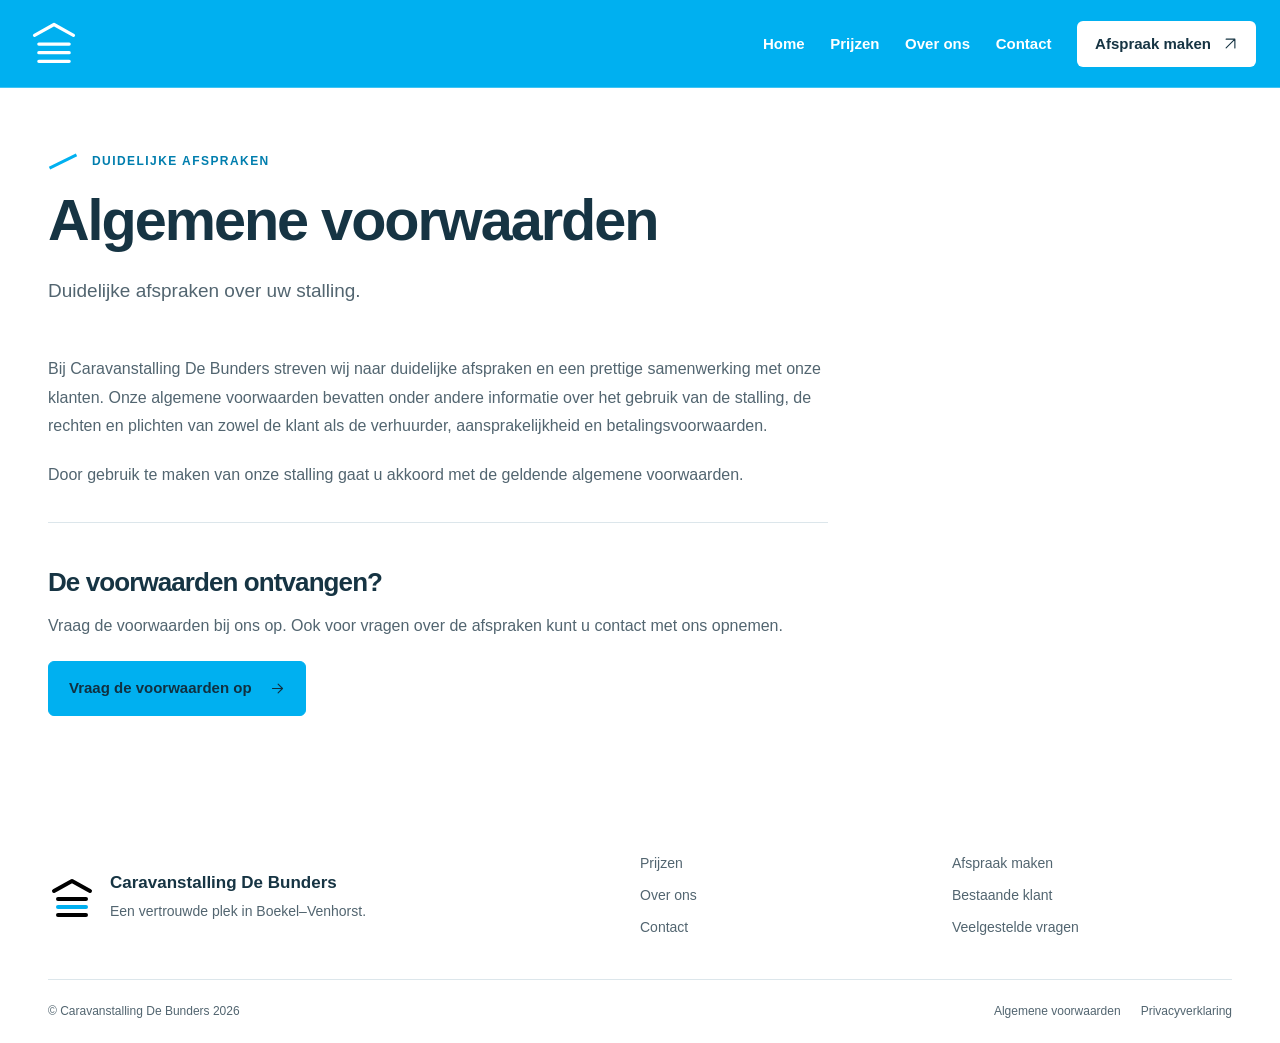
==== commit 13537b9d: "Werk footer, vinkjes en mobiele navigatie af Voeg het footericoon, bijpassende vinkjes en schaduw aa" ====
--- a/algemene-voorwaarden.html
+++ b/algemene-voorwaarden.html
@@ -33,7 +33,7 @@
   </main>
   <footer class="home-footer home-wrap">
     <div class="home-footer-grid">
-      <div><p class="home-footer-brand">Caravanstalling De Bunders</p><p>Een vertrouwde plek in Boekel–Venhorst.</p></div>
+      <div class="home-footer-identity"><img class="home-footer-mark" src="assets/images/favicon.svg" alt="" width="48" height="48" loading="lazy"><div><p class="home-footer-brand">Caravanstalling De Bunders</p><p>Een vertrouwde plek in Boekel–Venhorst.</p></div></div>
       <nav aria-label="Meer informatie"><a href="prijzen.html">Prijzen</a><a href="over.html">Over ons</a><a href="contact.html">Contact</a></nav>
       <nav aria-label="Voor onze klanten"><a href="bestaande-klant.html#afspraak-maken">Afspraak maken</a><a href="bestaande-klant.html">Bestaande klant</a><a href="bestaande-klant.html#faq">Veelgestelde vragen</a></nav>
     </div>
--- a/assets/css/style.css
+++ b/assets/css/style.css
@@ -1,1604 +1,101 @@
-*{
-  box-sizing:border-box;
-}
-
-html{
-  scroll-behavior:smooth;
-}
-
-body{
-  margin:0;
-  padding:0;
-  font-family:Aptos, sans-serif;
-  overflow-x:hidden;
-}
-
-.hero,
-.blue,
-.diagonal,
-.logo h1,
-.logo h2,
-.logo h3,
-.navbar a,
-.navbar a::after,
-.card,
-table,
-th,
-td,
-.price-row,
-.price-left,
-small,
-.footer,
-.footer a,
-.footer-bottom,
-.cta-btn{
-  transition:
-    background-color 0.2s ease,
-    color 0.2s ease,
-    border-color 0.2s ease;
-}
-
-/* ================= NAVBAR ================= */
-
-.navbar{
-    position:fixed;
-    top:30px;
-    left:0;
-    right:0;
-
-    display:flex;
-    justify-content:space-between;
-    align-items:center;
-
-    padding:0 clamp(20px,5vw,60px);
-
-    z-index:10;
-    
-}
-
-.navbar-logo img{
-    height:60px;
-    width:auto;
-    display:block;
-}
-
-.subpage .hero,
-.subpage .hero-content{
-  min-height:58vh;
-}
-
-.nav-links{
-    display:flex;
-    gap:30px;
-    align-items:center;
-}
-
-.navbar a{
-  color:black;
-  text-decoration:none;
-  position:relative;
-  transition:color 0.3s ease;
-}
-
-.navbar a::after{
-  content:"";
-  position:absolute;
-  left:0;
-  bottom:-6px;
-  width:0;
-  height:3px;
-  background:rgb(0,176,240);
-  transition:width 0.3s ease;
-}
-
-.navbar a:hover{
-  color:rgb(0,176,240);
-}
-
-.navbar a:hover::after{
-  width:100%;
-}
-
-.navbar-logo::after{
-    display:none;
-}
-
-.navbar-logo:hover::after{
-    display:none;
-}
-
-/* ================= HERO ================= */
-
-.hero{
-  position:relative;
-  background:white;
-  min-height:82vh;
-  overflow:hidden;
-}
-
-.diagonal{
-  position:absolute;
-  inset:0;
-
-  background:rgb(0,176,240);
-
-  clip-path:polygon(
-    0 100%,
-    100% 20%,
-    100% 100%,
-    0 100%
-  );
-  margin-bottom:-1px;
-}
-
-
-.hero-content{
-  max-width:1600px;
-  margin:auto;
-
-  display:flex;
-  align-items:flex-start;
-
-  min-height:82vh;
-
-  padding:
-    clamp(100px,12vw,160px)
-    clamp(20px,5vw,70px)
-    0
-    clamp(20px,5vw,70px);
-
-  position:relative;
-  z-index:2;
-}
-
-.hero-image{
-
-    flex:1;
-
-    display:flex;
-    justify-content:flex-end;
-    align-items:center;
-
-}
-
-.hero-image img{
-
-    width:200%;
-    max-width:900px;
-
-    height:450px;
-
-    object-fit:cover;
-
-    border-radius:30px;
-
-    box-shadow:0 30px 60px rgba(0,0,0,.18);
-
-    transition:.35s;
-
-}
-
-.hero-image img:hover{
-
-    transform:scale(1.03);
-
-}
-
-/* ================= LOGO ================= */
-
-.logo{
-  position:relative;
-  margin-top:20px;
-  width:min(700px,90vw);
-  transform:scale(0.8);
-  transform-origin:top left;
-}
-
-@media (min-width:1600px){
-
-  .logo{
-    transform:scale(0.8) translateY(90px);
-    transform-origin:top left;
-  }
-
-}
-
-/* TITELS */
-
-.logo h1{
-  margin:0;
-  font-size:clamp(28px,4vw,56px);
-  font-weight:bold;
-}
-
-.logo h2{
-  margin:0;
-  font-size:clamp(42px,6vw,83px);
-  font-weight:bold;
-  color:rgb(0,176,240);
-}
-
-.logo h3{
-  margin:0;
-  font-size:clamp(28px,4vw,55px);
-  font-weight:bold;
-}
-
-/* ================= BUTTON ================= */
-
-.cta-btn{
-  display:inline-block;
-  margin-top:50px;
-
-  text-decoration:none;
-  font-size:clamp(18px,2vw,26px);
-  font-weight:bold;
-
-  color:white;
-  background:rgb(0,176,240);
-
-  padding:16px 40px;
-  border-radius:14px;
-
-  transition:
-    transform 0.25s ease,
-    box-shadow 0.25s ease;
-
-  will-change:transform;
-}
-
-.cta-btn:hover{
-  transform:translateY(-4px);
-  box-shadow:0 12px 25px rgba(0,0,0,0.15);
-}
-
-
-
-/* ================= BLAUW GEDEELTE ================= */
-
-.blue{
-  background:rgb(0,176,240);
-  color:white;
-
-  min-height:100vh;
-
-  padding:
-    20px
-    clamp(20px,5vw,60px);
-
-  box-sizing:border-box;
-}
-
-.container{
-  max-width:1600px;
-  margin:auto;
-}
-
-.blue h1{
-  text-align:center;
-  font-size:clamp(32px,4vw, 40px);
-  margin-bottom:40px;
-}
-
-.blue h2{
-  text-align:center;
-}
-
-/* ================= FLEX ================= */
-
-.flex{
-  display:flex;
-  flex-wrap:wrap;
-  gap:30px;
-  align-items:flex-start;
-}
-
-.half{
-  flex:1 1 500px;
-}
-
-.quarter{
-  flex:1 1 250px;
-}
-
-/* ================= CARDS ================= */
-
-.card{
-  background:rgba(255,255,255,0.08);
-
-  border-radius:30px;
-  padding:30px;
-
-  transition:
-    transform 0.3s ease,
-    box-shadow 0.3s ease;
-
-  will-change:transform;
-}
-
-.card:hover{
-  transform:translateY(-8px);
-  box-shadow:0 20px 40px rgba(0,0,0,0.15);
-}
-
-.vehicle-card{
-  padding:18px 25px;
-}
-
-.vehicle-name{
-    display:flex;
-    align-items:center;
-    gap:12px;
-
-    color:black;
-    font-weight:600;
-}
-
-.vehicle-name img{
-    width:32px;
-    height:32px;
-    object-fit:contain;
-}
-
-/* ================= TABLE ================= */
-
-table{
-  width:100%;
-  border-collapse:collapse;
-  background:white;
-  color:black;
-  font-size:clamp(16px,1.5vw,22px);
-  border-radius:20px;
-  overflow:hidden;
-}
-
-th{
-    text-align:left;
-    padding:22px 20px;
-
-    background:rgb(0,176,240);
-    color:white;
-
-    font-weight:bold;
-}
-
-td{
-  padding:18px 20px;
-  border-bottom:1px solid #e8e8e8;
-}
-
-
-/* ================= PRIJZEN ================= */
-
-.price-row{
-  display:flex;
-  justify-content:space-between;
-  align-items:center;
-
-  gap:20px;
-
-  padding:10px 0;
-
-  border-bottom:1px solid rgba(255,255,255,0.25);
-
-  font-size:clamp(16px,1.5vw,22px);
-
-  transition:
-    background 0.25s ease,
-    padding-left 0.25s ease;
-}
-
-.price-row:hover{
-  background:none;
-}
-
-.price-left{
-  display:flex;
-  align-items:center;
-  gap:18px;
-}
-
-.price-left img{
-  width:42px;
-  height:42px;
-  object-fit:contain;
-}
-
-small{
-  font-size:14px;
-}
-
-.price-row-vehicle{
-  display:flex;
-  justify-content:space-between;
-  align-items:center;
-
-  gap:20px;
-
-  padding:10px 0;
-
-  font-size:clamp(16px,1.5vw,22px);
-}
-
-/* ================= VINKJES ================= */
-
-.expectations{
-  display:flex;
-  justify-content:center;
-  gap:100px;
-  margin-top:30px;
-}
-
-.expectations p{
-  margin:18px 0;
-  font-size:18px;
-}
-
-.check{
-  color:rgb(0,176,240);
-  font-weight:bold;
-}
-
-/* ================= GALLERY ================= */
-
-.gallery{
-  margin-top:80px;
-  margin-bottom:100px;
-
-  display:flex;
-  flex-wrap:wrap;
-
-  gap:20px;
-}
-
-.gallery img{
-  flex:1 1 350px;
-
-  height:320px;
-
-  object-fit:cover;
-
-  border-radius:20px;
-
-  transition:
-    transform 0.4s ease,
-    box-shadow 0.4s ease;
-
-  will-change:transform;
-}
-
-.gallery img:hover{
-  transform:scale(1.04);
-  box-shadow:0 20px 40px rgba(0,0,0,0.18);
-}
-
-/* ================= FOOTER ================= */
-
-.footer{
-  background:white;
-  padding:
-    clamp(50px,6vw,70px)
-    clamp(20px,6vw,80px);
-}
-
-.footer-grid{
-  max-width:1400px;
-
-  margin:auto;
-
-  display:flex;
-  justify-content:space-between;
-  align-items:flex-start;
-
-  gap:60px;
-  flex-wrap:wrap;
-}
-
-.footer a{
-  display:block;
-
-  font-size:clamp(16px,1.0vw,20px);
-
-  color:black;
-  text-decoration:none;
-
-  margin-bottom:18px;
-
-  transition:
-    color 0.25s ease,
-    padding-left 0.25s ease;
-}
-
-.footer a:hover{
-  color:rgb(0,176,240);
-  padding-left:8px;
-}
-
-.footer-bottom{
-  background:rgb(0,176,240);
-
-  color:white;
-
-  text-align:center;
-
-  padding:18px;
-
-  font-size:clamp(14px,1.2vw,18px);
-}
-
-/* ================= TABLET ================= */
-
-@media (max-width:1100px){
-
-  .roof{
-    top:-140px;
-  }
-
-  .gallery img{
-    height:280px;
-  }
-}
-
-/* ================= MOBIEL ================= */
-
-@media (max-width:900px){
-
-  .navbar{
-    position:static;
-
-    justify-content:center;
-    flex-wrap:wrap;
-
-    padding:20px;
-
-    background:white;
-  }
-
-  .hero{
-    min-height:auto;
-  }
-
-  .hero-content{
-    min-height:auto;
-
-    padding:
-      120px
-      20px
-      80px
-      20px;
-  }
-
-  .logo{
-    width:100%;
-  }
-
-  .roof{
-    top:-110px;
-    left:0;
-  }
-
-  .flex{
-    flex-direction:column;
-  }
-
-  .half{
-    width:100%;
-  }
-
-  .gallery{
-    flex-direction:column;
-  }
-
-  .gallery img{
-    width:100%;
-    height:260px;
-  }
-
-  .footer-grid{
-    flex-direction:column;
-    gap:20px;
-  }
-
-  .price-row{
-    flex-direction:column;
-    align-items:flex-start;
-  }
-}
-
-/* ================= KLEINE TELEFOONS ================= */
-
-@media (max-width:500px){
-
-  .roof{
-    display:none;
-  }
-
-  .logo h1{
-    font-size:28px;
-  }
-
-  .logo h2{
-    font-size:42px;
-  }
-
-  .logo h3{
-    font-size:28px;
-  }
-
-  .cta-btn{
-    width:100%;
-    text-align:center;
-  }
-
-  table{
-    font-size:14px;
-  }
-}
-
-/* ================= SCROLL THEME ================= */
-
-body.scrolled .hero{
-  background:rgb(0,176,240);
-}
-
-body.scrolled .diagonal{
-  background:white;
-}
-
-body.scrolled .blue{
-  background:white;
-  color:black;
-}
-
-/* LOGO */
-
-body.scrolled .logo h1,
-body.scrolled .logo h2,
-body.scrolled .logo h3{
-  color:white;
-}
-
-/* NAVBAR */
-
-body.scrolled .navbar{
-  top:0;
-  left:0;
-  right:0;
-
-  justify-content:space-between;
-
-  background:rgb(0,176,240);
-
-  padding:20px 40px;
-}
-
-body.scrolled .navbar a{
-  color:white;
-}
-
-body.scrolled .navbar a::after{
-  background:white;
-}
-
-.blue .check{
-  color:white;
-}
-
-body.scrolled .blue .check{
-  color:rgb(0,176,240);
-}
-
-body.scrolled .navbar-logo img{
-  content:url("../images/Icon_wit.png");
-}
-
-/* KNOP */
-
-body.scrolled .hero-btn{
-  background:white;
-  color:rgb(0,176,240);
-}
-
-/* TITELS ONDERSTE GEDEELTE */
-
-body.scrolled .blue h1{
-  color:black;
-}
-
-/* KAARTEN BLAUW HOUDEN */
-
-body.scrolled .card{
-  background:rgb(0,176,240);
-  color:white;
-}
-
-/* TABEL WIT OP BLAUW HOUDEN */
-
-body.scrolled table{
-    background:white;
-    color:black;
-}
-
-body.scrolled th{
-    background:rgb(0,176,240);
-    color:white;
-}
-
-body.scrolled td{
-    color:black;
-}
-
-/* PRIJZEN WIT OP BLAUW HOUDEN */
-
-body.scrolled .price-row{
-  border-bottom:1px solid rgba(255,255,255,0.25);
-}
-
-body.scrolled .price-left,
-body.scrolled small{
-  color:white;
-}
-
-/* FOOTER BLAUW */
-
-body.scrolled .footer{
-  background:rgb(0,176,240);
-}
-
-body.scrolled .footer a{
-  color:white;
-}
-
-body.scrolled .footer a:hover{
-  color:white;
-  opacity:0.8;
-}
-
-/* COPYRIGHT BALK WIT */
-
-body.scrolled .footer-bottom{
-  background:white;
-  color:black;
-}
-
-.info-title{
-  color:white;
-}
-
-body.scrolled .info-title{
-  color:rgb(0,176,240);
-}
-
-.info-text{
-  color:white;
-}
-
-body.scrolled .info-text{
-  color:black;
-}
-
-/* ================= STATISCHE SUBPAGINA'S ================= */
-
-.subpage .hero{
-  background:rgb(0,176,240);
-}
-
-.subpage .diagonal{
-  background:white;
-}
-
-.subpage .logo .page-hero-title{
-  color:white;
-}
-
-.subpage .blue{
-  background:white;
-  color:black;
-}
-
-.subpage .navbar{
-  top:0;
-  padding:20px 40px;
-  background:rgb(0,176,240);
-}
-
-.subpage .navbar a{
-  color:white;
-}
-
-.subpage .navbar a::after{
-  background:white;
-}
-
-.subpage .navbar-logo img{
-  content:url("../images/Icon_wit.png");
-}
-
-.subpage .card{
-  border:1px solid rgba(0,136,190,0.14);
-  background:#f7fbfd;
-  color:black;
-}
-
-.subpage .blue .check,
-.subpage .info-title,
-.subpage .legal-content h2{
-  color:rgb(0,136,190);
-}
-
-.subpage .info-text{
-  color:black;
-}
-
-.subpage .legal-updated{
-  color:#555;
-}
-
-/* CALCULATOR */
-
-.price-calculator{
-    width:100%;
-    background:white;
-    border-radius:20px;
-    overflow:hidden;
-    box-shadow:0 15px 35px rgba(0,0,0,.08);
-}
-
-.price-calculator input{
-
-    width:90px;
-
-    padding:10px;
-
-    border:2px solid rgb(0,176,240);
-
-    border-radius:10px;
-
-    text-align:center;
-
-    font-size:16px;
-
-}
-
-.price-calculator .result{
-  font-weight:bold;
-}
-
-/* ABOUT */
-
-.timeline-row{
-  display:flex;
-  align-items:center;
-  gap:80px;
-  margin:120px 0;
-  position:relative;
-}
-
-.timeline-row.reverse{
-  flex-direction:row;
-}
-
-.timeline-text{
-  flex:1;
-}
-
-.timeline-text h2{
-  color:rgb(0,176,240);
-  margin-bottom:20px;
-}
-
-.timeline-text p{
-  font-size:18px;
-  line-height:1.8;
-}
-
-.timeline-year{
-  display:inline-block;
-
-  background:rgb(0,176,240);
-  color:white;
-
-  padding:10px 20px;
-  border-radius:999px;
-
-  font-weight:bold;
-
-  margin-bottom:25px;
-}
-
-.about-image{
-  flex:1;
-  overflow:hidden;
-  border-radius:25px;
-}
-
-.about-image img{
-  width:100%;
-  display:block;
-  border-radius:25px;
-
-  transition:
-    transform .5s ease,
-    box-shadow .5s ease;
-}
-
-.about-image img:hover{
-  transform:scale(1.05);
-  box-shadow:0 20px 40px rgba(0,176,240,.25);
-}
-
-.timeline-row::before{
-  content:"";
-
-  position:absolute;
-
-  left:50%;
-  top:-60px;
-
-  width:4px;
-  height:120px;
-
-  background:rgb(0,176,240);
-
-  transform:translateX(-50%);
-}
-
-.timeline-row{
-  opacity:0;
-  transform:translateY(80px);
-  transition:
-    opacity 0.8s ease,
-    transform 0.8s ease;
-}
-
-.timeline-row.show{
-  opacity:1;
-  transform:translateY(0);
-}
-
-/* ================= CONTACT PAGINA ================= */
-
-.contact-flex{
-    display:flex;
-    align-items:center;
-    justify-content:space-between;
-    gap:80px;
-    margin:80px 0;
-}
-
-.contact-info{
-    flex:0 0 42%;
-}
-
-.contact-info h2{
-    color:rgb(0,176,240);
-    margin-bottom:40px;
-    text-align:left;
-}
-
-.contact-item{
-    display:flex;
-    align-items:flex-start;
-    gap:18px;
-    margin-bottom:28px;
-    font-size:22px;
-    line-height:1.8;
-}
-
-.contact-item i{
-    width:30px;
-    color:rgb(0,176,240);
-    font-size:24px;
-    margin-top:4px;
-    flex-shrink:0;
-    text-align:center;
-}
-
-.contact-item span{
-    display:block;
-}
-
-.contact-photo{
-    flex:1;
-}
-
-.contact-photo img{
-    width:100%;
-    height:auto;
-    display:block;
-
-    border-radius:25px;
-    box-shadow:0 20px 50px rgba(0,0,0,.15);
-
-    transition:.35s;
-}
-
-.contact-photo img:hover{
-    transform:scale(1.03);
-}
-
-@media(max-width:900px){
-
-.contact-flex{
-    flex-direction:column;
-    gap:50px;
-}
-
-.contact-info,
-.contact-photo{
-    flex:1;
-    width:100%;
-}
-
-.contact-photo img{
-    margin:auto;
-    max-width:100%;
-}
-
-}
-
-.address{
-    display:flex;
-    flex-direction:column;
-    gap:2px;
-}
-
-.address span{
-    margin-left:0;
-}
-
-/* FAQ */
-
-.faq-item{
-    background:white;
-    border-radius:18px;
-    margin-bottom:18px;
-    overflow:hidden;
-    box-shadow:0 10px 25px rgba(0,0,0,.08);
-}
-
-.faq-question{
-    width:100%;
-    border:none;
-    background:white;
-    cursor:pointer;
-
-    display:flex;
-    justify-content:space-between;
-    align-items:center;
-
-    padding:24px 30px;
-
-    font-size:20px;
-    font-weight:600;
-
-    color:#333;
-}
-
-.faq-question i{
-    color:rgb(0,176,240);
-    transition:.3s;
-}
-
-.faq-answer{
-    max-height:0;
-    overflow:hidden;
-    transition:max-height .35s ease;
-}
-
-.faq-answer p{
-    padding:0 30px 25px;
-    line-height:1.8;
-    margin:0;
-}
-
-.faq-item.active .faq-answer{
-    max-height:250px;
-}
-
-.faq-item.active i{
-    transform:rotate(180deg);
-}
-
-/* ================= BESTAANDE KLANT ================= */
-
-.card{
-    transition:
-        transform .35s ease,
-        box-shadow .35s ease;
-}
-
-.card:hover{
-
-    transform:translateY(-10px);
-
-    box-shadow:
-    0 20px 45px rgba(0,176,240,.18);
-
-}
-
-html{
-    scroll-behavior:smooth;
-}
-
-/* ================= REVIEWS ================= */
-
-.reviews-section{
-    margin:100px 0;
-}
-
-.reviews-section h1{
-    text-align:center;
-    margin-bottom:50px;
-}
-
-.reviews{
-    display:flex;
-    gap:20px;
-    flex-wrap:wrap;
-}
-
-.review-card{
-
-    flex:1 1 350px;
-
-    background:white;
-    color:#333;
-
-    border-radius:25px;
-    padding:35px;
-
-    box-shadow:0 15px 35px rgba(0,0,0,.08);
-
-    transition:
-        transform .3s ease,
-        box-shadow .3s ease;
-}
-
-.review-card:hover{
-    transform:translateY(-8px);
-    box-shadow:0 20px 45px rgba(0,176,240,.18);
-}
-
-.stars{
-    color:rgb(0,176,240);
-    font-size:28px;
-    letter-spacing:4px;
-    margin-bottom:20px;
-}
-
-.review-card p{
-    line-height:1.8;
-    font-size:17px;
-    margin-bottom:25px;
-}
-
-.review-card h3{
-    margin:0;
-    color:rgb(0,176,240);
-    font-size:18px;
-}
-
-/* ================= BASIS, TOEGANKELIJKHEID & MOBIEL ================= */
-
-img{
-  max-width:100%;
-}
+/* Basis, toegankelijkheid en navigatie voor alle pagina's. */
+:root { --roof-angle:-26deg; --roof-ratio:2.0503; }
+* { box-sizing:border-box; }
+html { scroll-behavior:smooth; }
+body { margin:0; padding:0; font-family:Aptos, sans-serif; overflow-x:hidden; }
+img { max-width:100%; }
 
 a:focus-visible,
 button:focus-visible,
 input:focus-visible,
-[tabindex]:focus-visible{
+[tabindex]:focus-visible {
   outline:3px solid #ffcf33;
   outline-offset:4px;
 }
-
-.skip-link{
-  position:fixed;
-  top:10px;
-  left:10px;
-  z-index:100;
-  padding:12px 18px;
-  border-radius:8px;
-  color:white;
-  background:#111;
+.skip-link {
+  position:fixed; top:10px; left:10px; z-index:100;
+  padding:12px 18px; border-radius:8px; color:white; background:#111;
   transform:translateY(-150%);
 }
-
-.skip-link:focus{
-  transform:translateY(0);
+.skip-link:focus { transform:translateY(0); }
+.sr-only {
+  position:absolute; width:1px; height:1px; padding:0; margin:-1px;
+  overflow:hidden; clip:rect(0,0,0,0); white-space:nowrap; border:0;
 }
 
-.sr-only{
-  position:absolute;
-  width:1px;
-  height:1px;
-  padding:0;
-  margin:-1px;
-  overflow:hidden;
-  clip:rect(0,0,0,0);
-  white-space:nowrap;
-  border:0;
+/* Blauwe navbar met het dakjesicoon. */
+.navbar {
+  position:sticky; top:0; left:0; right:0; z-index:10;
+  display:flex; justify-content:space-between; align-items:center;
+  height:88px; padding:0 max(24px, calc((100vw - 1240px) / 2));
+  background:#00b0f0; border-bottom:1px solid #ffffff40; isolation:isolate;
+}
+.navbar a { position:relative; color:#fff; text-decoration:none; transition:color .3s ease; }
+.navbar-logo {
+  display:flex; align-self:center; align-items:center; justify-content:center;
+  width:60px; height:60px; margin:0; flex-shrink:0;
+}
+.navbar-mark {
+  display:block; width:52px; height:52px; fill:none; stroke:currentColor;
+  stroke-width:3; stroke-linecap:round; stroke-linejoin:round;
+}
+.nav-links {
+  position:relative; display:flex; align-self:center; align-items:center;
+  margin-left:auto; padding:0; gap:clamp(18px,2vw,30px); background:#00b0f0;
+}
+.nav-links a { display:flex; align-items:center; font-size:15px; font-weight:600; }
+.nav-links a::after {
+  content:""; position:absolute; left:0; bottom:-8px; width:0; height:2px;
+  background:#fff; transition:width .3s ease;
+}
+.nav-links a:hover::after,
+.nav-links a[aria-current="page"]::after { width:100%; }
+.nav-links .nav-appointment {
+  padding:11px 18px; gap:12px; border-radius:6px; background:#fff; color:#163443;
+  transition:background-color .2s ease, color .3s ease;
+}
+.nav-links .nav-appointment:hover { background:#eaf7fc; }
+.nav-links .nav-appointment::after { display:none; }
+.nav-toggle { display:none; border:0; border-radius:8px; background:transparent; cursor:pointer; }
+.nav-toggle .navbar-mark {
+  width:36px; height:36px;
+  transform-origin:center;
+  transition:transform .3s ease;
+}
+.nav-toggle[aria-expanded="true"] .navbar-mark { transform:rotate(180deg); }
+
+@media (max-width:900px) {
+  .navbar { height:72px; padding:0 24px; flex-wrap:wrap; }
+  .navbar-logo { display:none; }
+  .nav-toggle {
+    display:block; position:absolute; top:13px; right:18px; z-index:2;
+    width:46px; height:46px; margin:0; padding:5px; color:#fff;
+  }
+  .nav-links {
+    display:none; position:absolute; top:100%; left:0; right:0;
+    flex-direction:column; align-items:stretch; align-self:auto;
+    margin:0; padding:12px 24px 24px; gap:0;
+    border-bottom:1px solid #ffffff40; box-shadow:0 12px 20px #16344310;
+  }
+  .nav-links.is-open { display:flex; }
+  .nav-links a { display:block; padding:13px 4px; }
+  .nav-links a::after { bottom:7px; }
+  .nav-links .nav-appointment { width:fit-content; margin-top:12px; }
 }
 
-.nav-toggle{
-  display:none;
-  width:46px;
-  height:42px;
-  padding:9px;
-  border:0;
-  border-radius:8px;
-  color:inherit;
-  background:transparent;
-  cursor:pointer;
+#afspraak-maken { scroll-margin-top:110px; }
+
+/* Lijniconen blijven op telefoons pijlen in plaats van emoji's. */
+.ui-arrow {
+  display:inline-block; width:1em; height:1em; flex-shrink:0; vertical-align:-.125em;
+  fill:none; stroke:currentColor; stroke-width:1.8; stroke-linecap:round; stroke-linejoin:round;
 }
 
-.nav-toggle > span:not(.sr-only){
-  display:block;
-  height:3px;
-  margin:4px 0;
-  border-radius:3px;
-  background:currentColor;
-}
-
-.navbar a[aria-current="page"]::after{
-  width:100%;
-}
-
-.logo .brand-primary,
-.logo .brand-name,
-.logo .brand-location{
-  margin:0;
-  line-height:1.05;
-  font-weight:bold;
-}
-
-.logo .brand-primary{
-  font-size:clamp(28px,4vw,56px);
-}
-
-.logo .brand-name{
-  color:rgb(0,176,240);
-  font-size:clamp(42px,6vw,83px);
-}
-
-.logo .brand-location{
-  font-size:clamp(28px,4vw,55px);
-}
-
-.logo .page-hero-title{
-  margin:0;
-  max-width:100%;
-  color:black;
-  font-size:clamp(42px,6vw,83px);
-  font-weight:bold;
-  line-height:1.05;
-}
-
-body.scrolled .logo .brand-primary,
-body.scrolled .logo .brand-name,
-body.scrolled .logo .brand-location{
-  color:white;
-}
-
-.section-title{
-  margin-top:80px;
-  text-align:center;
-  font-size:clamp(32px,4vw,40px);
-}
-
-.section-title-spaced{
-  margin-top:120px;
-}
-
-.table-scroll{
-  width:100%;
-  overflow-x:auto;
-  border-radius:20px;
-  -webkit-overflow-scrolling:touch;
-}
-
-.table-scroll table{
-  min-width:850px;
-}
-
-.price-calculator .vehicle-name img{
-  filter:brightness(0);
-}
-
-.reviews-section h2{
-  text-align:center;
-  margin-bottom:50px;
-}
-
-.contact-item a{
-  color:inherit;
-  text-decoration-thickness:2px;
-  text-underline-offset:4px;
-}
-
-@media (max-width:900px){
-  .navbar-logo img{
-    content:url("../images/Icon_wit.png");
-  }
-}
-
-@media (max-width:900px){
-  .navbar,
-  body.scrolled .navbar{
-    position:fixed;
-    top:0;
-    left:0;
-    right:0;
-    justify-content:space-between;
-    padding:12px 20px;
-    background:rgb(0,176,240);
-  }
-
-  .subpage .navbar{
-    padding:12px 20px;
-  }
-
-  .navbar a,
-  body.scrolled .navbar a{
-    color:white;
-  }
-
-  .nav-toggle{
-    display:block;
-    color:white;
-  }
-
-  .nav-links{
-    position:absolute;
-    top:100%;
-    left:0;
-    right:0;
-    display:none;
-    flex-direction:column;
-    align-items:stretch;
-    gap:0;
-    padding:8px 20px 20px;
-    background:rgb(0,176,240);
-    box-shadow:0 12px 25px rgba(0,0,0,.15);
-  }
-
-  .nav-links.is-open{
-    display:flex;
-  }
-
-  .nav-links a{
-    padding:13px 4px;
-  }
-
-  .hero-content{
-    padding-top:140px;
-  }
-
-  .subpage .hero,
-  .subpage .hero-content{
-    min-height:52vh;
-  }
-
-  .expectations{
-    flex-direction:column;
-    gap:0;
-    align-items:flex-start;
-    max-width:560px;
-    margin-left:auto;
-    margin-right:auto;
-  }
-
-  .timeline-row,
-  .timeline-row.reverse{
-    flex-direction:column;
-    gap:35px;
-    margin:70px 0;
-  }
-
-  .timeline-row::before{
-    display:none;
-  }
-
-  .reviews-section{
-    padding:0 20px;
-  }
-
-  .price-row-vehicle{
-    flex-direction:column;
-    align-items:flex-start;
-  }
-
-  .section-title-spaced{
-    margin-top:70px;
-  }
-}
-
-@media (max-width:500px){
-  .logo .brand-primary,
-  .logo .brand-location{
-    font-size:28px;
-  }
-
-  .logo .brand-name{
-    font-size:42px;
-  }
-}
-
-@media (prefers-reduced-motion:reduce){
-  *,
-  *::before,
-  *::after{
+@media (prefers-reduced-motion:reduce) {
+  *, *::before, *::after {
     scroll-behavior:auto !important;
     transition-duration:0.01ms !important;
     animation-duration:0.01ms !important;
     animation-iteration-count:1 !important;
   }
-
-  .timeline-row{
-    opacity:1;
-    transform:none;
-  }
 }
-
-.navbar-solid{
-  top:0;
-  padding-top:18px;
-  padding-bottom:18px;
-  color:white;
-  background:rgb(0,176,240);
-}
-
-.navbar-solid a{
-  color:white;
-}
-
-.navbar-solid a::after{
-  background:white;
-}
-
-.legal-page{
-  min-height:70vh;
-  padding:150px clamp(20px,5vw,60px) 90px;
-  background:#f7fbfd;
-}
-
-.legal-content{
-  max-width:900px;
-}
-
-.legal-content h2{
-  margin-top:38px;
-  text-align:left;
-  color:white;
-}
-
-.legal-content p{
-  font-size:18px;
-  line-height:1.8;
-}
-
-.legal-intro{
-  font-size:21px !important;
-}
-
-.legal-updated{
-  margin-top:50px;
-  font-size:15px !important;
-  color:rgba(255,255,255,0.8);
-}
-
-body.scrolled .legal-content h2{
-  color:rgb(0,136,190);
-}
-
-body.scrolled .legal-updated{
-  color:#555;
-}
-
-@media (min-width:901px){
-  .subpage .hero,
-  .subpage .hero-content{
-    min-height:58vh;
-  }
-}
-
-/* ================= GEDEELDE NAVBAR ================= */
-:root { --roof-angle:-26deg; --roof-ratio:2.0503; }
-
-.navbar,
-body.scrolled .navbar,
-.subpage .navbar,
-.home-page:not(.scrolled) .navbar {
-  top:0; left:0; right:0;
-  height:88px;
-  padding:0 max(24px, calc((100vw - 1240px) / 2));
-  background:#00b0f0;
-  border-bottom:1px solid #ffffff40;
-  isolation:isolate;
-}
-.navbar::before { content:none; }
-.navbar-logo,
-.subpage .navbar-logo {
-  position:relative; align-self:center; margin:0; flex-shrink:0;
-  opacity:1; visibility:visible; transform:none;
-  display:flex; align-items:center; justify-content:center; width:60px; height:60px;
-}
-.navbar .navbar-logo { color:#fff; }
-.navbar-mark { display:block; width:52px; height:52px; fill:none; stroke:currentColor; stroke-width:3; stroke-linecap:round; stroke-linejoin:round; }
-.nav-toggle .navbar-mark { width:36px; height:36px; }
-.navbar-logo img,
-body.scrolled .navbar-logo img,
-.subpage .navbar-logo img {
-  height:60px; width:auto; content:url("../images/Icon_wit.png");
-}
-.navbar .nav-links,
-body.scrolled .navbar .nav-links {
-  position:relative; align-self:center; height:auto; margin-left:auto;
-  padding:0; gap:clamp(18px,2vw,30px); background:#00b0f0;
-}
-.navbar .nav-links a,
-body.scrolled .navbar .nav-links a,
-.home-page:not(.scrolled) .navbar .nav-links a {
-  display:flex; align-items:center; color:#fff;
-  font-size:15px; font-weight:600; text-shadow:none;
-}
-.navbar .nav-links a:hover { color:#fff; }
-.navbar .nav-links a::after,
-body.scrolled .navbar .nav-links a::after {
-  bottom:-8px; height:2px; background:#fff;
-}
-.navbar .nav-links .nav-appointment,
-body.scrolled .navbar .nav-links .nav-appointment,
-.home-page:not(.scrolled) .navbar .nav-links .nav-appointment {
-  padding:11px 18px; gap:12px; border-radius:6px;
-  background:#fff; color:#163443;
-}
-.navbar .nav-links .nav-appointment:hover,
-body.scrolled .navbar .nav-links .nav-appointment:hover,
-.home-page:not(.scrolled) .navbar .nav-links .nav-appointment:hover { background:#eaf7fc; }
-.navbar .nav-links .nav-appointment::after { display:none; }
-
-/* Een vaste verhouding houdt de daklijn op alle schermen op 26 graden. */
-.subpage .diagonal {
-  inset:auto 0 0 auto; width:min(52vw, 600px); height:auto;
-  aspect-ratio:var(--roof-ratio);
-  clip-path:polygon(0 100%,100% 0,100% 100%);
-}
-
-@media (max-width:900px) {
-  .navbar, body.scrolled .navbar, .subpage .navbar,
-  .home-page:not(.scrolled) .navbar { height:72px; padding:0 24px; }
-  .navbar-logo img, body.scrolled .navbar-logo img { height:48px; }
-  .navbar .navbar-logo { display:none; }
-  .nav-toggle {
-    position:absolute; top:13px; right:18px; width:46px; height:46px;
-    margin:0; padding:5px; color:#fff; background:transparent; z-index:2;
-  }
-  .nav-toggle > span:not(.sr-only) { background:currentColor; }
-  .navbar .nav-links, body.scrolled .navbar .nav-links {
-    position:absolute; top:100%; left:0; right:0;
-    align-self:auto; height:auto; margin:0; padding:12px 24px 24px; gap:0;
-    border-bottom:1px solid #ffffff40; box-shadow:0 12px 20px #16344310;
-  }
-  .navbar .nav-links a, body.scrolled .navbar .nav-links a { display:block; }
-  .navbar .nav-links a::after, body.scrolled .navbar .nav-links a::after { bottom:7px; }
-  .navbar .nav-links .nav-appointment { width:fit-content; margin-top:12px; }
-}
-
-/* Houd de afspraaksectie zichtbaar onder de vaste navigatie. */
-#afspraak-maken { scroll-margin-top:110px; }
-
-/* Vaste lijniconen voorkomen emoji-weergave van pijlen op telefoons. */
-.ui-arrow {
-  display:inline-block;
-  width:1em;
-  height:1em;
-  flex-shrink:0;
-  vertical-align:-.125em;
-  fill:none;
-  stroke:currentColor;
-  stroke-width:1.8;
-  stroke-linecap:round;
-  stroke-linejoin:round;
-}
--- a/assets/css/home.css
+++ b/assets/css/home.css
@@ -1,4 +1,4 @@
-/* Homepage: vaste kleuren en een rustige indeling, los van het scrollthema. */
+/* Homepage en gedeelde vormgeving voor alle pagina's. */
 .home-page {
   --home-ink:#163443;
   --home-muted:#526570;
@@ -16,15 +16,12 @@
 .home-page .home-eyebrow { margin:0 0 18px; color:var(--home-accent); font-size:12px; font-weight:700; letter-spacing:.12em; text-transform:uppercase; }
 .home-section { padding-block:88px; }
 
-/* De homepage gebruikt dezelfde rechte navigatie als de overige pagina's. */
-.home-page .navbar, .home-page:not(.scrolled) .navbar { position:sticky; }
 .home-page #inhoud { scroll-margin-top:110px; }
 
 .home-intro { display:grid; grid-template-columns:1fr 1.05fr; align-items:center; gap:52px; padding-block:52px; }
 .home-intro h1 { margin:0; font-size:clamp(42px, 4.5vw, 64px); line-height:1.07; }
 .home-intro .home-brand-heading { line-height:0; }
 .home-brand-logo { display:block; width:85%; max-width:440px; height:auto; }
-.home-intro h1 span { color:var(--home-accent); text-decoration:underline; text-decoration-color:var(--home-brand); text-decoration-thickness:4px; text-underline-offset:10px; }
 .home-lead { max-width:460px; margin:24px 0 0; color:var(--home-muted); font-size:19px; line-height:1.7; }
 .home-actions { display:flex; align-items:center; flex-wrap:wrap; gap:20px 24px; margin-top:30px; }
 .home-button { display:inline-flex; justify-content:center; align-items:center; gap:18px; padding:15px 20px; border:1px solid var(--home-brand); border-radius:6px; background:var(--home-brand); color:#103040; text-decoration:none; font-size:15px; font-weight:700; line-height:1.5; transition:background .2s; }
@@ -32,10 +29,15 @@
 .home-text-link { display:inline-flex; align-items:center; gap:12px; color:var(--home-ink); font-size:15px; font-weight:650; text-decoration:underline; text-decoration-color:#9bb5c2; text-underline-offset:5px; }
 .home-text-link:hover { color:var(--home-accent); text-decoration-color:currentColor; }
 .home-intro-photo { position:relative; margin:0; isolation:isolate; }
-.home-intro-photo::before { content:""; position:absolute; right:-16px; bottom:-16px; width:65%; aspect-ratio:var(--roof-ratio); background:var(--home-brand); clip-path:polygon(0 100%,100% 0,100% 100%); z-index:-1; }
+/* De transparante driehoek krijgt schaduw langs de onderrand en rechterrand. */
+.home-intro-photo::before {
+  content:""; position:absolute; right:-16px; bottom:-16px;
+  width:65%; aspect-ratio:var(--roof-ratio); z-index:-1;
+  background:url("data:image/svg+xml,%3Csvg xmlns='http://www.w3.org/2000/svg' viewBox='0 0 100 100' preserveAspectRatio='none'%3E%3Cpath fill='%2300b0f0' d='M0 100L100 0V100Z'/%3E%3C/svg%3E") center / 100% 100% no-repeat;
+  filter:drop-shadow(3px 3px 2px #16344335) drop-shadow(7px 8px 6px #16344330);
+}
 .home-intro-photo > img { display:block; width:100%; height:470px; object-fit:cover; object-position:58% center; border-radius:10px; }
 .home-intro-photo figcaption { position:absolute; z-index:2; bottom:20px; left:20px; right:20px; width:fit-content; max-width:calc(100% - 40px); display:flex; align-items:center; gap:12px; padding:11px 16px; border-radius:5px; background:#fff; font-size:13px; font-weight:600; }
-.home-intro-photo figcaption span { color:var(--home-accent); font-size:20px; }
 /* De driehoek blijft staan; bij hover komt de foto naar voren. */
 @media (hover:hover) and (pointer:fine) {
   .home-intro-photo::before { z-index:1; pointer-events:none; }
@@ -55,7 +57,7 @@
 .home-assurances { display:grid; grid-template-columns:repeat(3,1fr); gap:20px; padding-block:25px; border-block:1px solid var(--home-line); }
 .home-assurances p { display:flex; justify-content:center; align-items:center; gap:12px; margin:0; font-size:15px; font-weight:600; }
 .home-assurances p + p { border-left:1px solid var(--home-line); }
-.home-assurances span { color:var(--home-brand); font-size:19px; }
+.home-roof-check { display:block; width:24px; height:24px; flex-shrink:0; fill:none; stroke:var(--home-brand); stroke-width:3; stroke-linecap:round; stroke-linejoin:round; }
 
 .home-location { display:grid; grid-template-columns:1.05fr 1fr; align-items:center; gap:76px; }
 .home-location-photos { position:relative; padding:0 44px 48px 0; }
@@ -113,8 +115,11 @@
 .home-request-actions { display:flex; flex-direction:column; align-items:flex-start; gap:20px; justify-self:end; }
 .home-footer { padding-top:64px; font-size:14px; color:var(--home-muted); }
 .home-footer-grid { display:grid; grid-template-columns:2fr 1fr 1fr; gap:32px; padding-bottom:40px; }
+.home-footer-identity { display:flex; align-items:center; gap:14px; }
+.home-footer-mark { display:block; width:48px; height:48px; flex-shrink:0; transform:translateY(4px); }
 .home-footer-brand { margin:0; color:var(--home-ink); font-size:17px; font-weight:700; }
-.home-footer-grid p + p { margin:8px 0 0; }
+.home-footer-grid p + p { margin:2px 0 0; }
+.home-footer-identity p + p { position:relative; top:2px; }
 .home-footer nav { display:flex; flex-direction:column; align-items:flex-start; gap:10px; }
 .home-footer a { color:var(--home-muted); text-decoration:none; }
 .home-footer a:hover { color:var(--home-accent); text-decoration:underline; text-underline-offset:4px; }
@@ -154,6 +159,10 @@
   .home-request-actions { justify-self:start; }
 }
 @media (max-width:650px) {
+  .home-diagonal-band.home-section {
+    padding-top:calc(var(--diagonal-depth) + 48px);
+    padding-bottom:calc(var(--diagonal-depth) + 48px);
+  }
   .home-brand-logo { width:100%; max-width:440px; margin-inline:auto; }
   .home-page .home-wrap { width:calc(100% - 40px); }
   .home-intro { grid-template-columns:1fr; gap:36px; padding-block:60px 40px; }
--- a/assets/css/subpage.css
+++ b/assets/css/subpage.css
@@ -15,7 +15,6 @@
 .page-copy { color:var(--home-muted); margin:18px 0 28px; max-width:620px; }
 .page-pricing { display:grid; grid-template-columns:1.25fr 1fr; gap:48px; align-items:start; padding-top:12px; }
 .page-vehicles { grid-template-columns:repeat(2,minmax(0,1fr)); }
-.page-vehicles > :last-child { grid-column:auto; grid-row:auto; }
 .page-vehicles .home-vehicle { padding:22px; }
 .page-calculator { padding:32px; border:1px solid var(--home-line); border-radius:10px; background:var(--page-soft); min-width:0; }
 .subpage .page-calculator h2 { font-size:28px; margin-bottom:26px; }
@@ -93,7 +92,6 @@
   .page-vehicles dd { text-align:left; }
 }
 @media (max-width:900px) {
-  .subpage .navbar-logo img { height:48px; }
   .page-intro { padding-block:48px 36px; }
   .page-intro-split { gap:32px; }
   .page-intro-split .home-intro-photo > img { height:420px; }
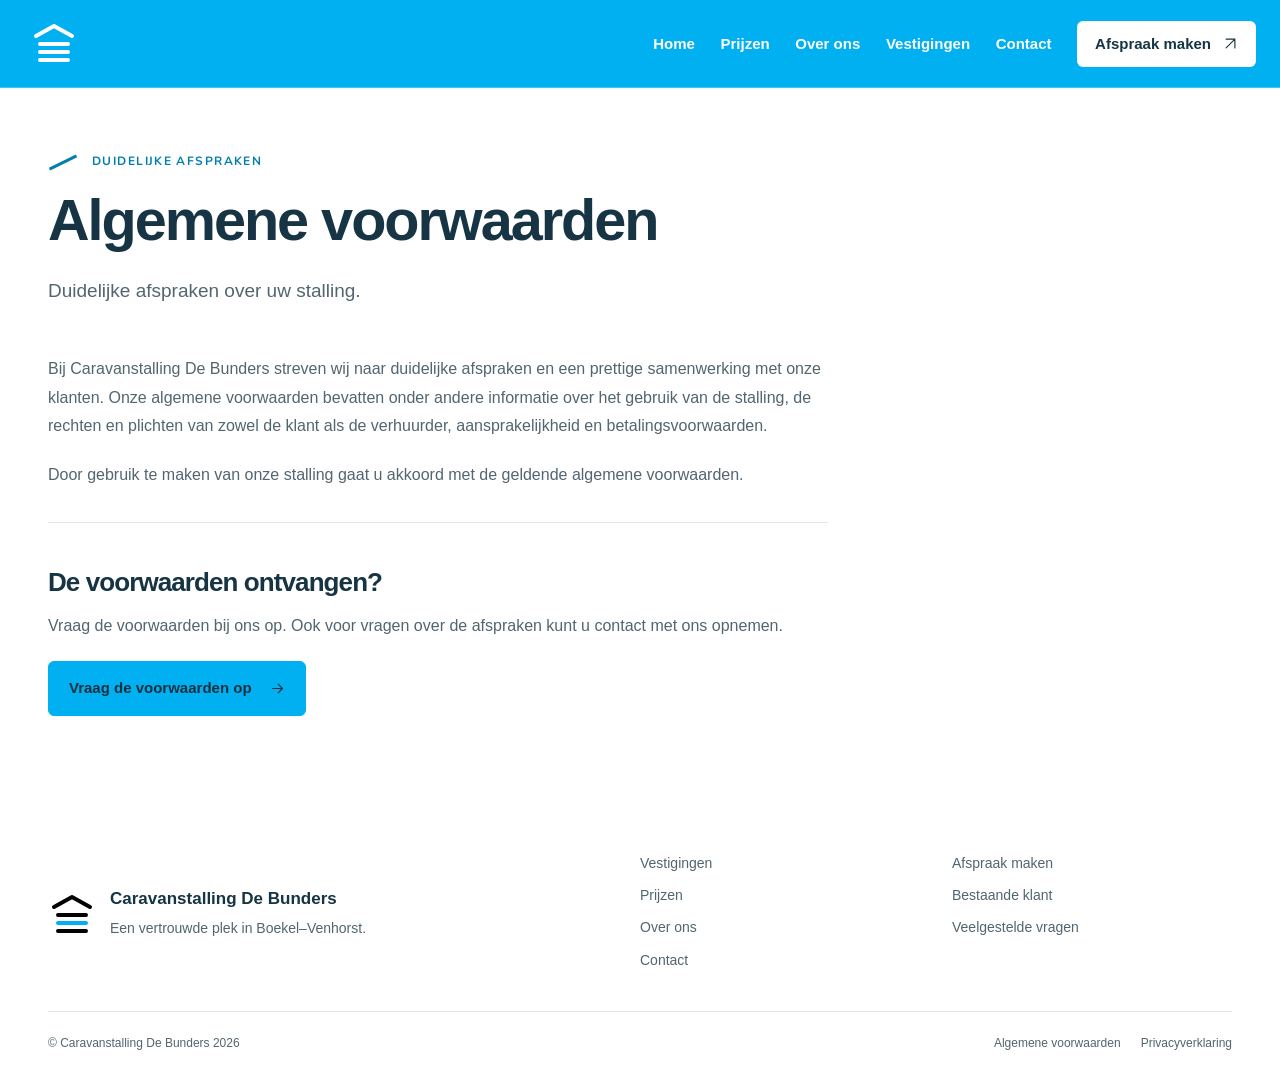
==== commit baa9bdf5: "Voeg vestigingenpagina met voorbeeldlocatie toe" ====
--- a/algemene-voorwaarden.html
+++ b/algemene-voorwaarden.html
@@ -24,6 +24,7 @@
       <a href="index.html">Home</a>
       <a href="prijzen.html">Prijzen</a>
       <a href="over.html">Over ons</a>
+      <a href="vestigingen.html">Vestigingen</a>
       <a href="contact.html">Contact</a>
       <a href="bestaande-klant.html#afspraak-maken" class="nav-appointment">Afspraak maken <svg class="ui-arrow" viewBox="0 0 24 24" aria-hidden="true" focusable="false"><path d="M5 19 19 5M5 5h14v14"/></svg></a>
     </nav>
@@ -34,7 +35,7 @@
   <footer class="home-footer home-wrap">
     <div class="home-footer-grid">
       <div class="home-footer-identity"><img class="home-footer-mark" src="assets/images/favicon.svg" alt="" width="48" height="48" loading="lazy"><div><p class="home-footer-brand">Caravanstalling De Bunders</p><p>Een vertrouwde plek in Boekel–Venhorst.</p></div></div>
-      <nav aria-label="Meer informatie"><a href="prijzen.html">Prijzen</a><a href="over.html">Over ons</a><a href="contact.html">Contact</a></nav>
+      <nav aria-label="Meer informatie"><a href="vestigingen.html">Vestigingen</a><a href="prijzen.html">Prijzen</a><a href="over.html">Over ons</a><a href="contact.html">Contact</a></nav>
       <nav aria-label="Voor onze klanten"><a href="bestaande-klant.html#afspraak-maken">Afspraak maken</a><a href="bestaande-klant.html">Bestaande klant</a><a href="bestaande-klant.html#faq">Veelgestelde vragen</a></nav>
     </div>
     <div class="home-footer-bottom"><p>© Caravanstalling De Bunders 2026</p><div><a href="algemene-voorwaarden.html">Algemene voorwaarden</a><a href="privacyverklaring.html">Privacyverklaring</a></div></div>
--- a/assets/css/style.css
+++ b/assets/css/style.css
@@ -36,8 +36,8 @@
   width:60px; height:60px; margin:0; flex-shrink:0;
 }
 .navbar-mark {
-  display:block; width:52px; height:52px; fill:none; stroke:currentColor;
-  stroke-width:3; stroke-linecap:round; stroke-linejoin:round;
+  display:block; width:48px; height:48px; fill:none; stroke:currentColor;
+  stroke-width:4; stroke-linecap:round; stroke-linejoin:round;
 }
 .nav-links {
   position:relative; display:flex; align-self:center; align-items:center;
--- a/assets/css/home.css
+++ b/assets/css/home.css
@@ -1,4 +1,11 @@
 /* Homepage en gedeelde vormgeving voor alle pagina's. */
+@font-face {
+  font-family:"Bunders Rounded";
+  src:url("../fonts/nunito-labels.woff2") format("woff2");
+  font-style:normal;
+  font-weight:700;
+  font-display:swap;
+}
 .home-page {
   --home-ink:#163443;
   --home-muted:#526570;
@@ -13,15 +20,28 @@
 .home-page .home-wrap { width:min(1240px, calc(100% - 96px)); margin-inline:auto; }
 .home-page h1, .home-page h2 { font-weight:650; letter-spacing:-.035em; }
 .home-page h2 { margin:0; font-size:clamp(28px, 3vw, 40px); line-height:1.2; }
-.home-page .home-eyebrow { margin:0 0 18px; color:var(--home-accent); font-size:12px; font-weight:700; letter-spacing:.12em; text-transform:uppercase; }
+.home-page .home-eyebrow { margin:0 0 18px; color:var(--home-accent); font-family:"Arial Rounded MT Bold", "Bunders Rounded", Aptos, sans-serif; font-size:12px; font-weight:700; letter-spacing:.12em; text-transform:uppercase; }
 .home-section { padding-block:88px; }
 
 .home-page #inhoud { scroll-margin-top:110px; }
 
-.home-intro { display:grid; grid-template-columns:1fr 1.05fr; align-items:center; gap:52px; padding-block:52px; }
-.home-intro h1 { margin:0; font-size:clamp(42px, 4.5vw, 64px); line-height:1.07; }
-.home-intro .home-brand-heading { line-height:0; }
-.home-brand-logo { display:block; width:85%; max-width:440px; height:auto; }
+/* Openingsfoto: een lichte schaduwlaag houdt de witte tekst leesbaar. */
+.home-hero {
+  position:relative; isolation:isolate; display:grid; align-items:center;
+  width:min(1360px, calc(100% - 48px)); min-height:560px; margin:24px auto;
+  border-radius:12px; overflow:hidden; background:var(--home-ink); color:#fff;
+}
+.home-hero-photo { position:absolute; inset:0; width:100%; height:100%; object-fit:cover; object-position:58% 57%; z-index:-2; }
+.home-hero::before { content:""; position:absolute; inset:0; z-index:-1; background:linear-gradient(90deg, #091d2b59 0%, #091d2b1f 48%, #091d2b00 85%); pointer-events:none; }
+.home-hero-content { padding-block:80px; }
+.home-hero h1, .home-hero-lead, .home-hero .home-eyebrow, .home-hero .home-text-link { text-shadow:0 2px 8px #0006; }
+.home-page .home-hero .home-eyebrow { color:#fff; margin-bottom:22px; }
+.home-hero h1 { max-width:760px; margin:0; font-size:clamp(44px, 4.8vw, 68px); line-height:1.08; text-wrap:balance; }
+.home-hero-lead { max-width:490px; margin:24px 0 0; font-size:20px; line-height:1.65; color:#fff; }
+.home-hero .home-text-link { color:#fff; text-decoration-color:#ffffffa6; }
+.home-hero .home-text-link:hover { color:#fff; text-decoration-color:#fff; }
+.home-hero .home-button { color:#fff; background:var(--home-accent); border-color:var(--home-accent); }
+.home-hero .home-button:hover { background:#006b95; border-color:#006b95; }
 .home-lead { max-width:460px; margin:24px 0 0; color:var(--home-muted); font-size:19px; line-height:1.7; }
 .home-actions { display:flex; align-items:center; flex-wrap:wrap; gap:20px 24px; margin-top:30px; }
 .home-button { display:inline-flex; justify-content:center; align-items:center; gap:18px; padding:15px 20px; border:1px solid var(--home-brand); border-radius:6px; background:var(--home-brand); color:#103040; text-decoration:none; font-size:15px; font-weight:700; line-height:1.5; transition:background .2s; }
@@ -29,7 +49,7 @@
 .home-text-link { display:inline-flex; align-items:center; gap:12px; color:var(--home-ink); font-size:15px; font-weight:650; text-decoration:underline; text-decoration-color:#9bb5c2; text-underline-offset:5px; }
 .home-text-link:hover { color:var(--home-accent); text-decoration-color:currentColor; }
 .home-intro-photo { position:relative; margin:0; isolation:isolate; }
-/* De transparante driehoek krijgt schaduw langs de onderrand en rechterrand. */
+/* Scherpe fotohoek met schaduw langs de onderrand en rechterrand. */
 .home-intro-photo::before {
   content:""; position:absolute; right:-16px; bottom:-16px;
   width:65%; aspect-ratio:var(--roof-ratio); z-index:-1;
@@ -95,13 +115,13 @@
 .home-vehicle-grid { display:grid; grid-template-columns:repeat(3,1fr); gap:16px; margin:0; }
 .home-vehicle { display:flex; align-items:center; justify-content:space-between; gap:16px; padding:24px; background:white; border:1px solid var(--home-line); border-radius:7px; }
 .home-vehicle dt { display:flex; flex-direction:column; align-items:flex-start; gap:10px; font-size:17px; font-weight:650; }
-.home-vehicle dt img { object-fit:contain; filter:brightness(0) saturate(100%) invert(36%) sepia(36%) saturate(1887%) hue-rotate(156deg) brightness(88%) contrast(101%); }
+.home-vehicle dt img { object-fit:contain; filter:brightness(0) saturate(100%) invert(55.90845%) sepia(100%) saturate(1102.98555%) hue-rotate(160.30461deg) brightness(86.58510%) contrast(120.58903%); }
 .home-vehicle dd { margin:0; text-align:right; font-size:30px; font-weight:650; line-height:1.25; }
 .home-vehicle dd span { display:block; margin-top:6px; color:var(--home-muted); font-size:13px; font-weight:400; }
 .home-review-grid { display:grid; grid-template-columns:repeat(3,1fr); gap:32px; margin-top:36px; }
 .home-review { display:flex; flex-direction:column; margin:0; padding:0 24px 0 0; border-right:1px solid var(--home-line); }
 .home-review:last-child { border:0; padding-right:0; }
-.home-stars { color:var(--home-accent); letter-spacing:3px; font-size:18px; }
+.home-stars { color:var(--home-brand); letter-spacing:3px; font-size:18px; }
 .home-review blockquote { margin:16px 0 20px; color:var(--home-muted); font-size:16px; line-height:1.75; }
 .home-review blockquote p { margin:0; }
 .home-review figcaption { margin-top:auto; font-size:14px; font-weight:650; }
@@ -127,11 +147,7 @@
 .home-footer-bottom p { margin:0; }
 .home-footer-bottom > div { display:flex; flex-wrap:wrap; gap:20px; }
 
-@media (min-width:901px) {
-  .home-intro { grid-template-columns:minmax(0, .9fr) minmax(0, 1.15fr); }
-}
 @media (max-width:1100px) {
-  .home-intro { gap:32px; }
   .home-intro-photo > img { height:440px; }
   .home-location { gap:40px; }
   .home-section-heading { align-items:flex-start; flex-direction:column; gap:20px; }
@@ -139,9 +155,8 @@
 }
 @media (max-width:900px) {
   .home-page .home-wrap { width:calc(100% - 48px); }
-  .home-intro { gap:24px; padding-block:60px 40px; }
-  .home-intro h1 { font-size:clamp(37px, 5.4vw, 48px); }
-  .home-intro .home-eyebrow { font-size:11px; letter-spacing:.08em; }
+  .home-hero { min-height:500px; }
+  .home-hero-content { padding-block:64px; }
   .home-lead { font-size:17px; }
   .home-intro-photo > img { height:420px; }
   .home-intro-photo figcaption { left:12px; right:12px; bottom:12px; max-width:calc(100% - 24px); padding:8px 12px; }
@@ -159,17 +174,22 @@
   .home-request-actions { justify-self:start; }
 }
 @media (max-width:650px) {
+  .home-hero { width:calc(100% - 24px); margin:16px auto; border-radius:10px; }
+  .home-page .home-hero-content.home-wrap { width:calc(100% - 32px); }
   .home-diagonal-band.home-section {
     padding-top:calc(var(--diagonal-depth) + 48px);
     padding-bottom:calc(var(--diagonal-depth) + 48px);
   }
-  .home-brand-logo { width:100%; max-width:440px; margin-inline:auto; }
   .home-page .home-wrap { width:calc(100% - 40px); }
-  .home-intro { grid-template-columns:1fr; gap:36px; padding-block:60px 40px; }
+  .home-hero-content { padding-block:48px; }
+  .home-hero::before { background:linear-gradient(180deg, #091d2b14 0%, #091d2b33 100%); }
+  .home-hero-photo { object-position:58% center; }
+  .home-hero h1 { max-width:500px; font-size:clamp(36px, 9.5vw, 48px); line-height:1.12; }
+  .home-page .home-hero .home-eyebrow { font-size:11px; letter-spacing:.1em; margin-bottom:20px; }
+  .home-hero-lead { margin-top:22px; font-size:18px; }
+  .home-hero .home-actions { align-items:flex-start; flex-direction:column; gap:22px; margin-top:28px; }
   .home-intro-photo::before { right:-12px; bottom:-12px; }
-  .home-intro h1 { font-size:clamp(39px, 10vw, 54px); }
   .home-lead { margin-top:20px; }
-  .home-brand-heading + .home-lead { margin-top:76px; }
   .home-actions { margin-top:24px; gap:18px 24px; }
   .home-intro-photo > img { height:auto; aspect-ratio:4/3; }
   .home-assurances { grid-template-columns:1fr; gap:12px; padding-block:22px; }
@@ -199,12 +219,6 @@
 /* Kleine daklijnen herhalen het logo zonder de inhoud schuin te zetten. */
 .home-location-copy .home-eyebrow::before {
   content:""; display:inline-block; width:34px; height:3px;
-  margin-right:14px; vertical-align:middle; background:var(--home-brand);
+  margin-right:14px; vertical-align:middle; background:currentColor;
   transform:rotate(var(--roof-angle));
 }
-.home-request { position:relative; isolation:isolate; overflow:hidden; }
-.home-request::before {
-  content:""; position:absolute; right:0; bottom:0;
-  width:clamp(160px, 28vw, 320px); aspect-ratio:var(--roof-ratio);
-  background:#ffffff24; clip-path:polygon(0 100%,100% 0,100% 100%); z-index:-1;
-}
--- a/assets/css/subpage.css
+++ b/assets/css/subpage.css
@@ -8,13 +8,17 @@
 .page-intro { padding-block:64px 48px; }
 .page-intro h1 { margin:0; max-width:900px; font-size:clamp(38px,4.5vw,60px); line-height:1.1; overflow-wrap:break-word; }
 .page-intro .home-lead { max-width:650px; margin-top:22px; }
-.page-intro > div > .home-eyebrow::before { content:""; display:inline-block; width:30px; height:3px; margin-right:14px; vertical-align:middle; background:var(--home-brand); transform:rotate(var(--roof-angle)); }
+.page-intro > div > .home-eyebrow::before { content:""; display:inline-block; width:30px; height:3px; margin-right:14px; vertical-align:middle; background:currentColor; transform:rotate(var(--roof-angle)); }
 .page-intro-split { display:grid; grid-template-columns:1fr 1fr; align-items:center; gap:64px; padding-bottom:64px; }
 .page-intro-split .home-intro-photo > img { height:450px; }
+.contact-photo::before { display:none; }
+.contact-photo:hover > img, .contact-photo:focus-within > img { transform:none; box-shadow:none; }
+.contact-photo:hover figcaption, .contact-photo:focus-within figcaption { transform:none; }
 .page-section { padding-block:48px 64px; }
 .page-copy { color:var(--home-muted); margin:18px 0 28px; max-width:620px; }
-.page-pricing { display:grid; grid-template-columns:1.25fr 1fr; gap:48px; align-items:start; padding-top:12px; }
-.page-vehicles { grid-template-columns:repeat(2,minmax(0,1fr)); }
+.page-pricing { display:grid; grid-template-columns:1.25fr 1fr; gap:48px; align-items:stretch; padding-top:12px; }
+.page-pricing > div:first-child { display:flex; flex-direction:column; }
+.page-vehicles { grid-template-columns:repeat(2,minmax(0,1fr)); grid-template-rows:repeat(3,minmax(0,1fr)); flex:1; }
 .page-vehicles .home-vehicle { padding:22px; }
 .page-calculator { padding:32px; border:1px solid var(--home-line); border-radius:10px; background:var(--page-soft); min-width:0; }
 .subpage .page-calculator h2 { font-size:28px; margin-bottom:26px; }
@@ -67,7 +71,8 @@
 .page-checklist { list-style:none; margin:0; padding:0; }
 .page-checklist li { position:relative; padding:16px 0 16px 30px; border-bottom:1px solid var(--home-line); }
 .page-checklist li:first-child { padding-top:0; }
-.page-checklist li::before { content:"✓"; position:absolute; left:0; color:var(--home-accent); font-weight:700; }
+.page-checklist .home-roof-check { position:absolute; left:0; top:17px; }
+.page-checklist li:first-child .home-roof-check { top:1px; }
 .page-faq-section { border-top:1px solid var(--home-line); }
 .page-faq { border-bottom:1px solid var(--home-line); }
 .page-faq summary { display:flex; align-items:center; justify-content:space-between; gap:20px; cursor:pointer; list-style:none; padding:20px 0; font-weight:650; }
@@ -92,6 +97,9 @@
   .page-vehicles dd { text-align:left; }
 }
 @media (max-width:900px) {
+  .page-pricing { align-items:start; }
+  .page-pricing > div:first-child { display:block; }
+  .page-vehicles { grid-template-rows:none; }
   .page-intro { padding-block:48px 36px; }
   .page-intro-split { gap:32px; }
   .page-intro-split .home-intro-photo > img { height:420px; }
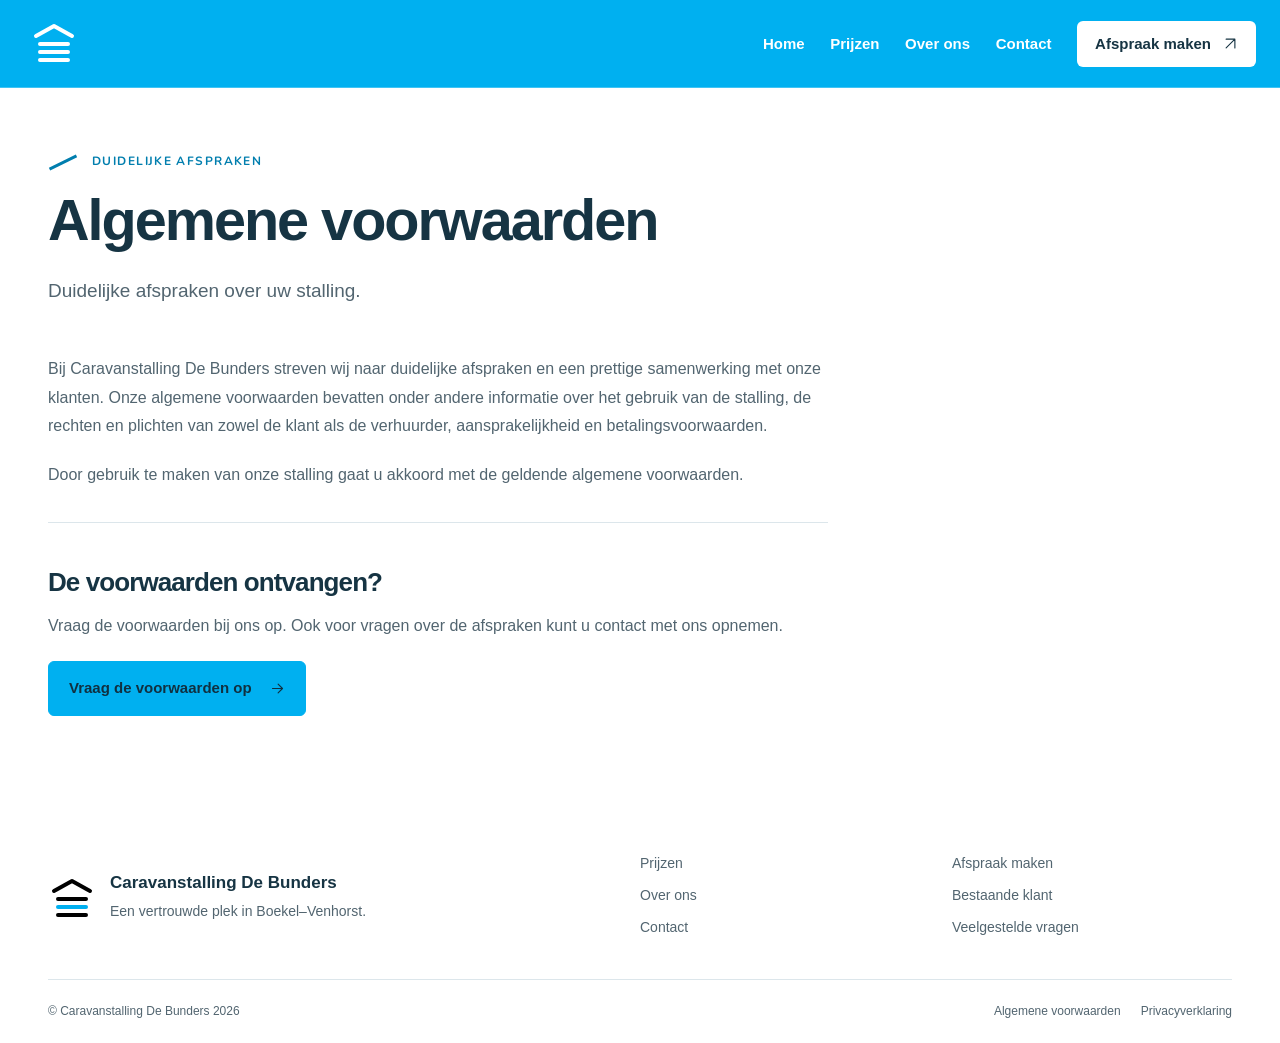
==== commit d2dcbfa8: "Verwijder vestigingenpagina uit huidige site" ====
--- a/algemene-voorwaarden.html
+++ b/algemene-voorwaarden.html
@@ -24,7 +24,6 @@
       <a href="index.html">Home</a>
       <a href="prijzen.html">Prijzen</a>
       <a href="over.html">Over ons</a>
-      <a href="vestigingen.html">Vestigingen</a>
       <a href="contact.html">Contact</a>
       <a href="bestaande-klant.html#afspraak-maken" class="nav-appointment">Afspraak maken <svg class="ui-arrow" viewBox="0 0 24 24" aria-hidden="true" focusable="false"><path d="M5 19 19 5M5 5h14v14"/></svg></a>
     </nav>
@@ -35,7 +34,7 @@
   <footer class="home-footer home-wrap">
     <div class="home-footer-grid">
       <div class="home-footer-identity"><img class="home-footer-mark" src="assets/images/favicon.svg" alt="" width="48" height="48" loading="lazy"><div><p class="home-footer-brand">Caravanstalling De Bunders</p><p>Een vertrouwde plek in Boekel–Venhorst.</p></div></div>
-      <nav aria-label="Meer informatie"><a href="vestigingen.html">Vestigingen</a><a href="prijzen.html">Prijzen</a><a href="over.html">Over ons</a><a href="contact.html">Contact</a></nav>
+      <nav aria-label="Meer informatie"><a href="prijzen.html">Prijzen</a><a href="over.html">Over ons</a><a href="contact.html">Contact</a></nav>
       <nav aria-label="Voor onze klanten"><a href="bestaande-klant.html#afspraak-maken">Afspraak maken</a><a href="bestaande-klant.html">Bestaande klant</a><a href="bestaande-klant.html#faq">Veelgestelde vragen</a></nav>
     </div>
     <div class="home-footer-bottom"><p>© Caravanstalling De Bunders 2026</p><div><a href="algemene-voorwaarden.html">Algemene voorwaarden</a><a href="privacyverklaring.html">Privacyverklaring</a></div></div>
